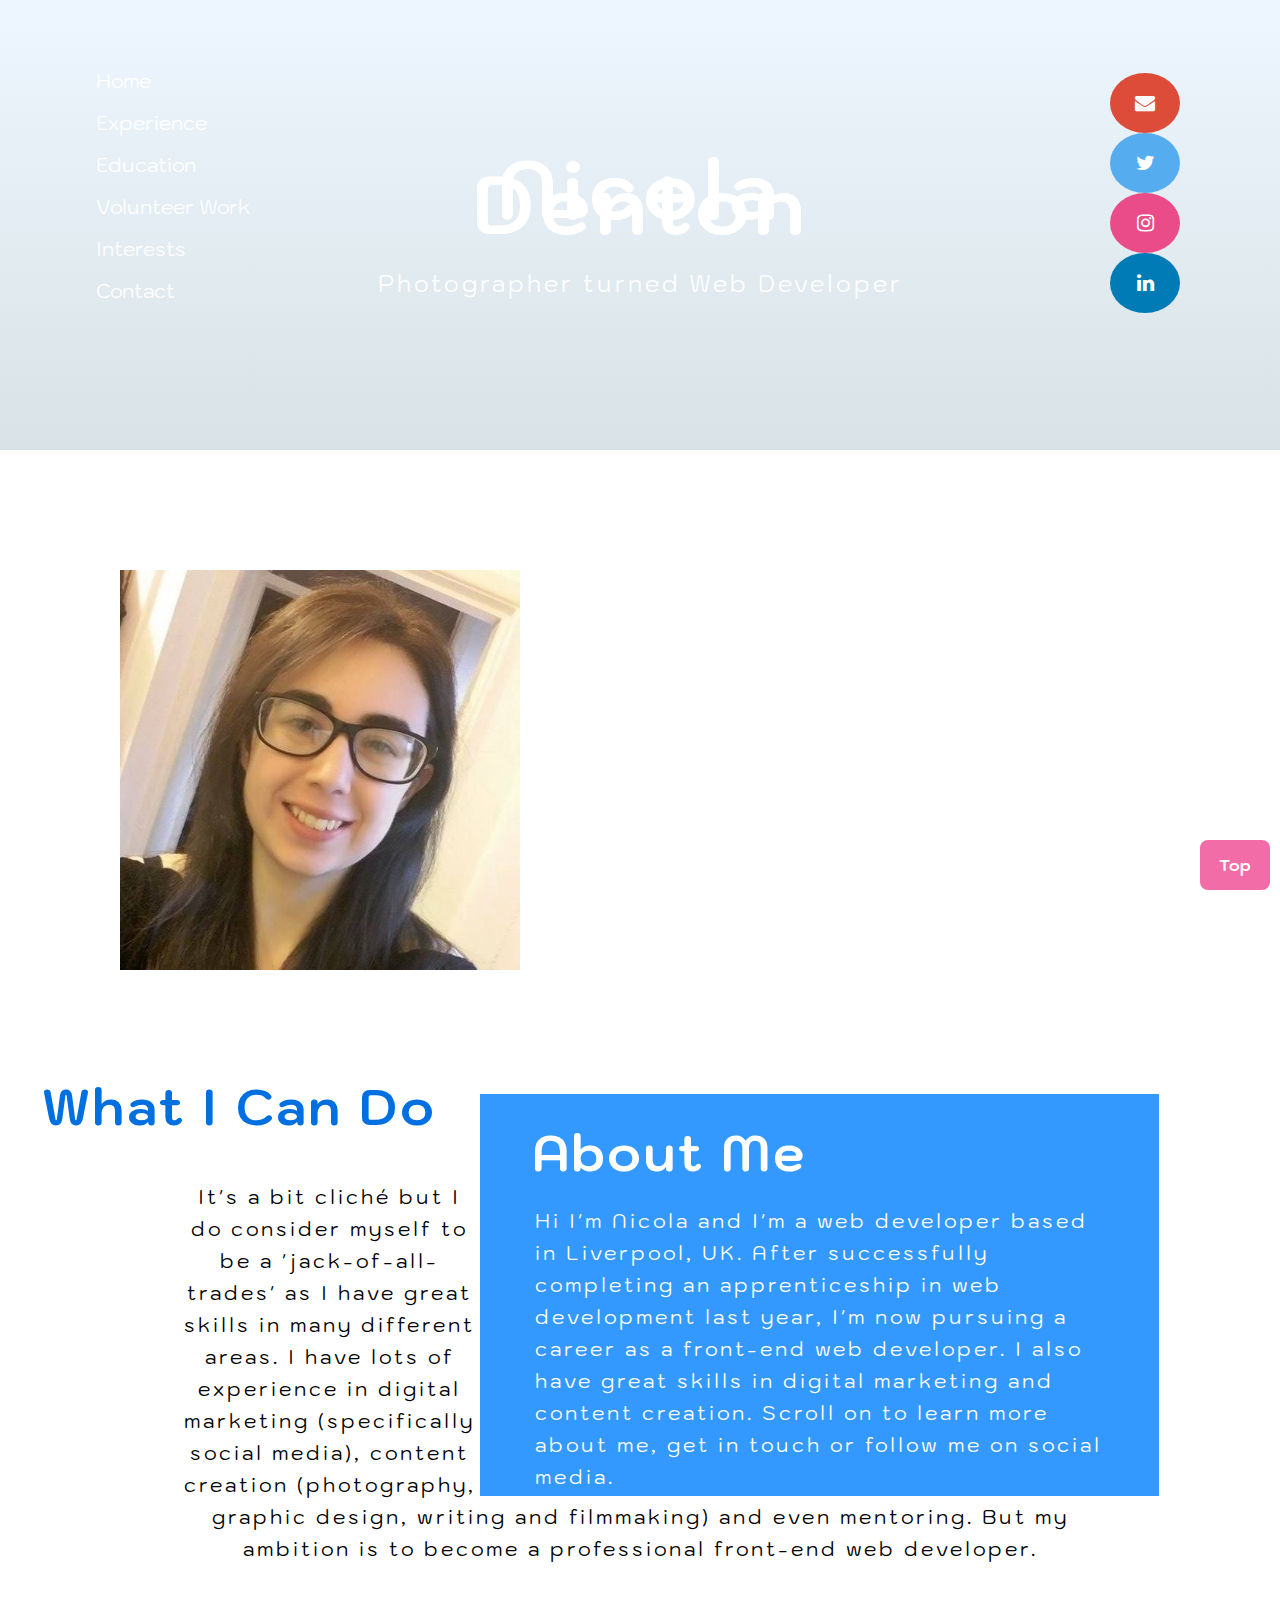
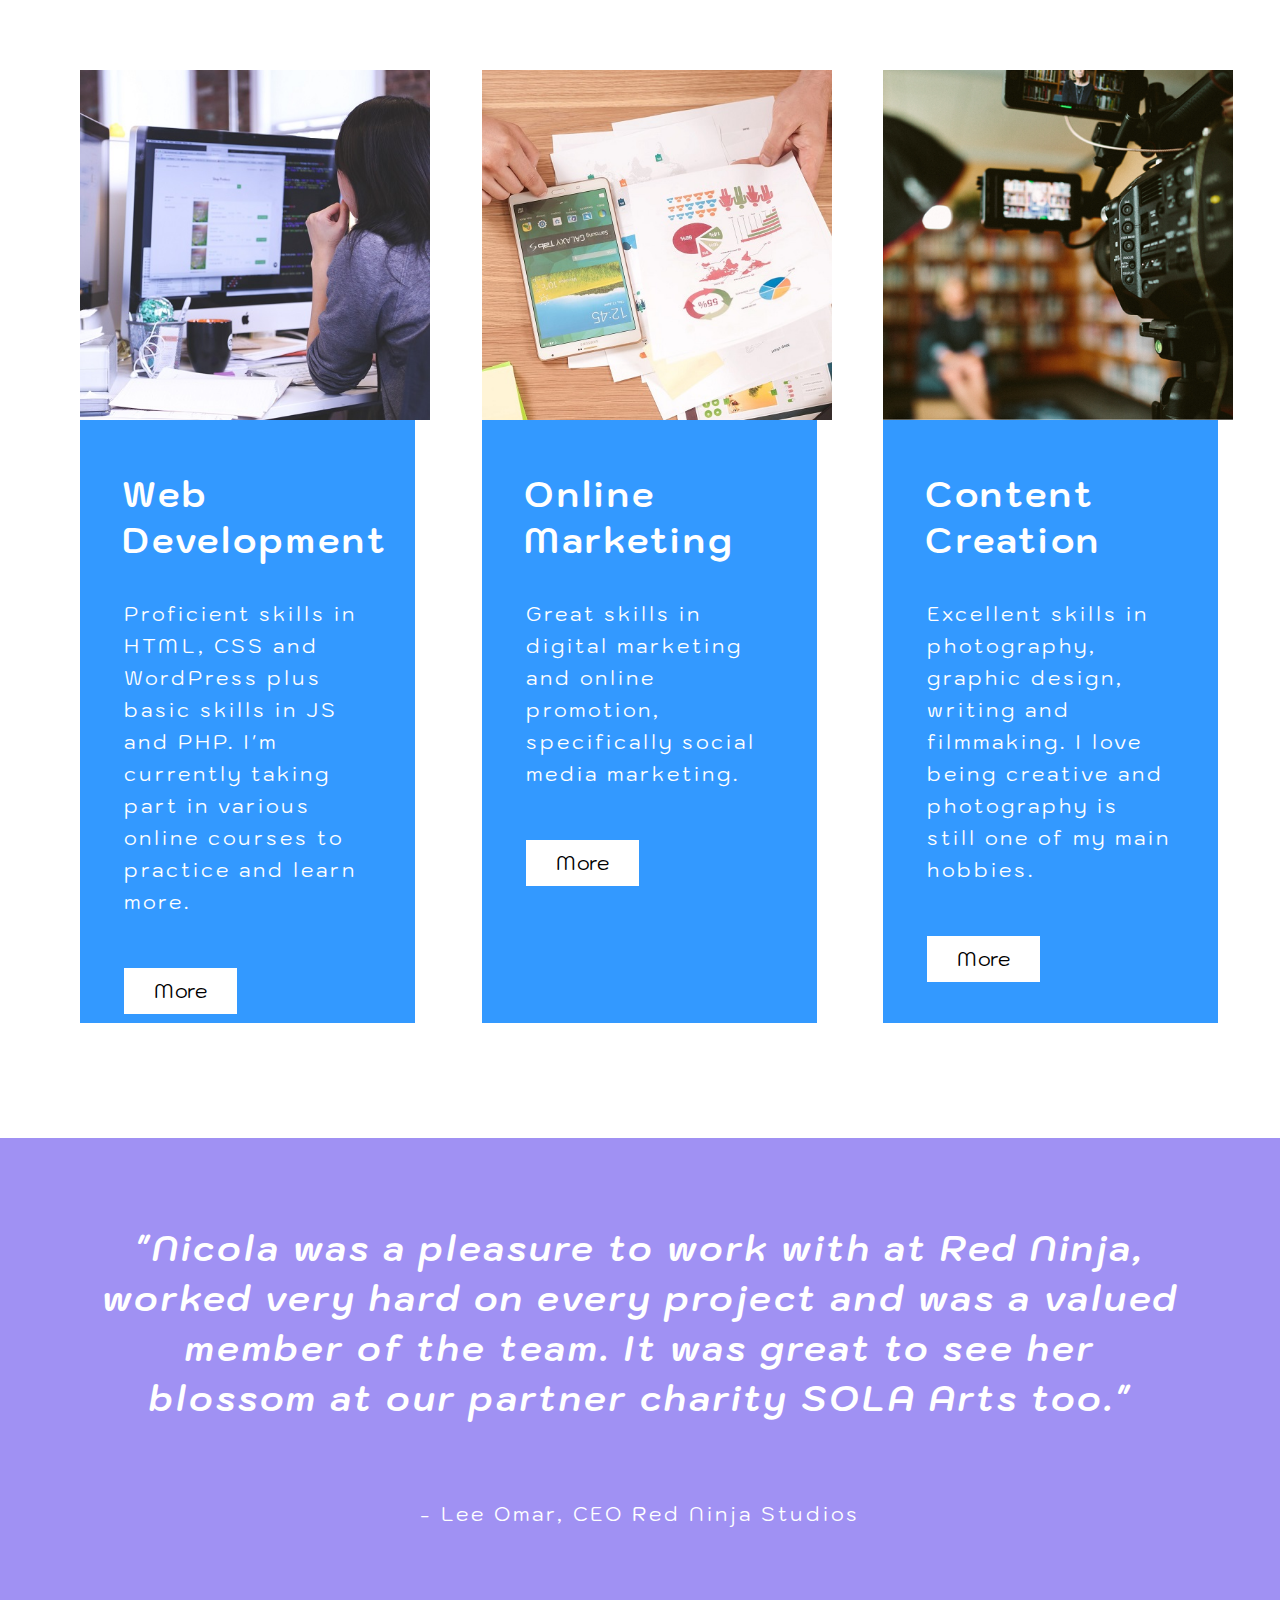
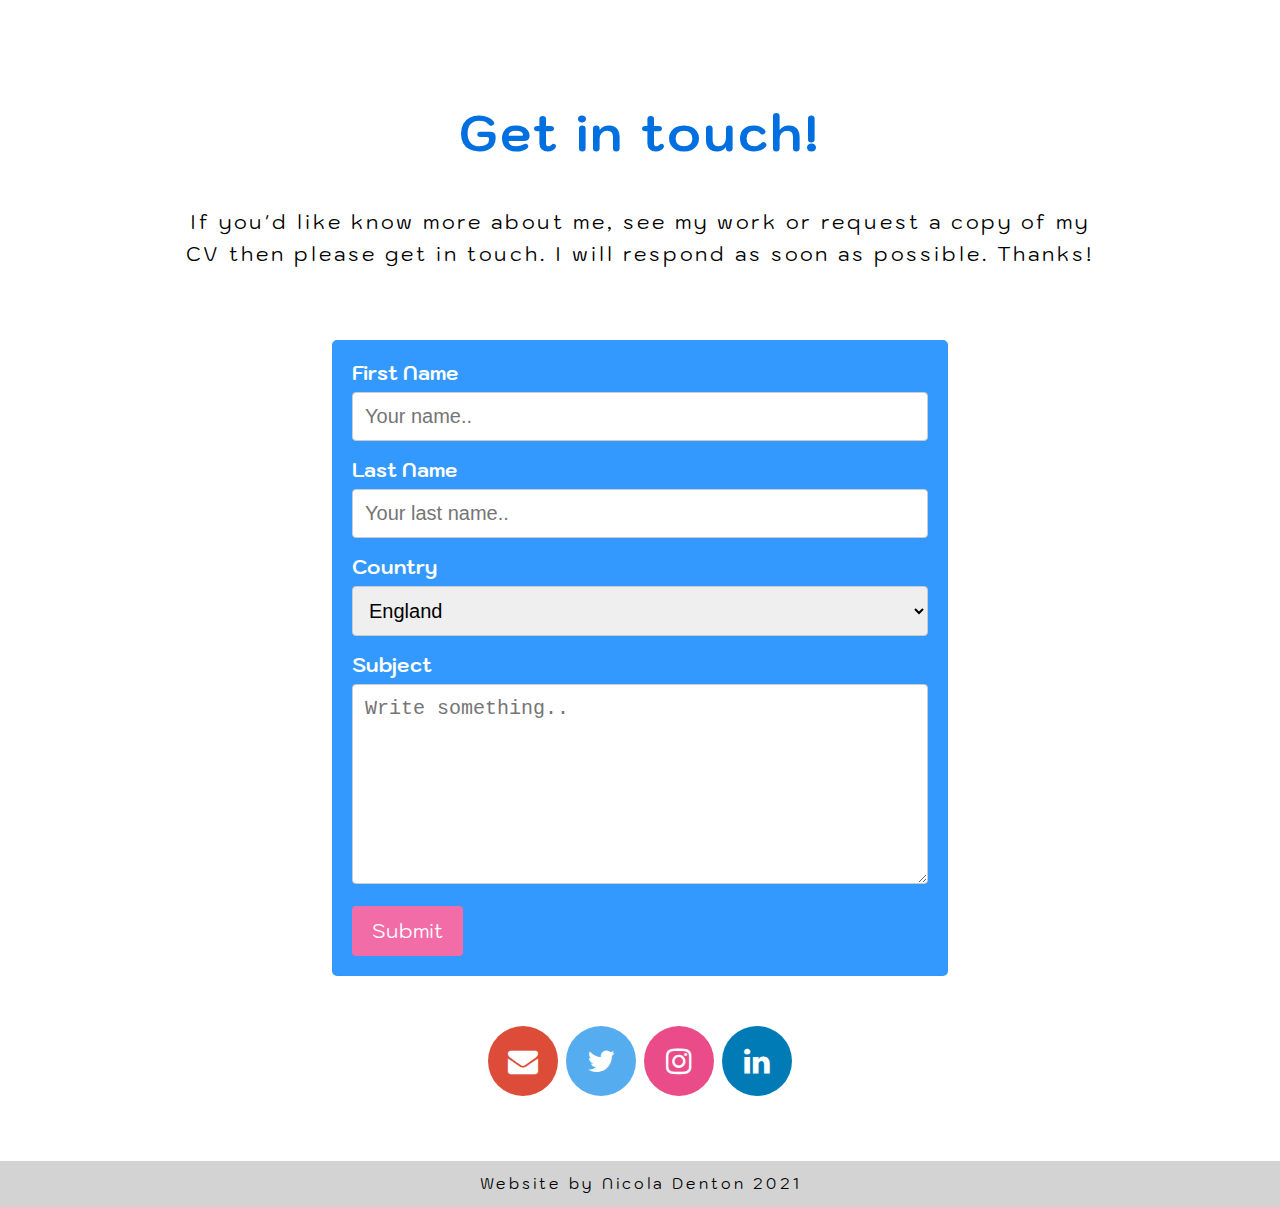
==== index.html @ 7ac6232a "My first commit!" ====
<!DOCTYPE html>
<html lang="en">
<head>
    <meta charset="UTF-8">
    <meta name="viewport" content="width=device-width, initial-scale=1.0">
    <title>Nicola Denton</title>
    <link rel="stylesheet" href="stylesheet1.css">
    <link rel="stylesheet" href="stylesheet3.css">
      <link rel="preconnect" href="https://fonts.gstatic.com">
       <link href="https://fonts.googleapis.com/css2?family=Kodchasan&display=swap" rel="stylesheet">
    <link rel="stylesheet" href="https://cdnjs.cloudflare.com/ajax/libs/font-awesome/4.7.0/css/font-awesome.min.css">
 </head>
<div class="topnav" id="myTopnav">
    <a href="index.html">Home</a>
    <a href="experience.html">Experience</a>
    <a href="education.html">Education</a>
    <a href="volunteer.html">Volunteering</a>
    <a href="interests.html">Interests</a>
    <a href="contact.html">Contact</a>
    <a href="javascript:void(0);" class="icon" onclick="myFunction()">
        <i class="fa fa-bars"></i>
    </a>
</div>
<script>
    function myFunction() {
        var x = document.getElementById("myTopnav");
        if (x.className === "topnav") {
            x.className += " responsive";
        } else {
            x.className = "topnav";
        }
    }
</script>
<a href="#top"><button class="top">Top</button></a>
<body>

<div class="hero-image-home">
    <ul>
        <li><a href="index.html">Home</a></li>
        <li><a href="experience.html">Experience</a></li>
        <li><a href="education.html">Education</a></li>
        <li><a href="voluntary.html">Volunteer Work</a></li>
        <li><a href="interests.html">Interests</a></li>
        <li><a href="contact.html">Contact</a></li>
    </ul>
    <div id="socials_1">
        <ul>
            <li><a href="mailto:ndentonmedia@gmail.com" class="fa fa-envelope" target="_blank"></a></li>
            <li><a href="https://twitter.com/ndentonmedia/" class="fa fa-twitter" target="_blank"></a></li>
            <li><a href="https://instagram.com/nicoladentonphoto/" class="fa fa-instagram" target="_blank"></a></li>
            <li><a href="https://www.linkedin.com/in/nicola-denton/" class="fa fa-linkedin" target="_blank"></a></li>
        </ul>
    </div>
    <div class="hero-text">
        <h1>Nicola Denton</h1>
        <h3>Photographer turned Web Developer</h3>
    </div>
</div>
<div id="about_box">
    <div id="about_img"><img src="site_images/me.jpg" alt="Nicola" height="450" width="450"/></div>
    <div id="about_text">
    <h2>About Me</h2>
    <p>Hi I'm Nicola and I'm a web developer based in Liverpool, UK. After successfully completing an apprenticeship in web development last year, I'm now pursuing a career as a front-end web developer.
        I also have great skills in digital marketing and content creation. Scroll on to learn more about me, get in touch or follow me on social media.</p>
</div>
</div>
<div id="can_do_intro">
    <h2>What I Can Do</h2>
    <p>It's a bit cliché but I do consider myself to be a 'jack-of-all-trades' as I have great skills in many different areas.
        I have lots of experience in digital marketing (specifically social media), content creation (photography, graphic design, writing and filmmaking) and even mentoring.
        But my ambition is to become a professional front-end web developer.</p>
</div>

<div class="can_do_row">
    <div class="can_do_column">
    <img src="site_images/coding.jpg" width="472px" alt="girl coding"/>
     <div id="can_do_1">
            <h3>Web Development</h3>
    <p>Proficient skills in HTML, CSS and WordPress plus basic skills in JS and PHP. I'm currently taking part in various online courses to practice and learn more.<br>
         <button onclick="document.location='experience.html'">More</button></p>
     </div>
    </div>
    <div class="can_do_column">
        <img src="site_images/marketing.jpg" width="472px" alt="notes and tablet"/>
    <div id="can_do_2">
        <h3>Online Marketing</h3>
        <p>Great skills in digital marketing and online promotion, specifically social media marketing.<br>
        <button>More</button></p>
    </div>
    </div>
    <div class="can_do_column">
        <img src="site_images/content.png" width="472px" alt="camera"/>
    <div id="can_do_3">
        <h3>Content Creation</h3>
        <p>Excellent skills in photography, graphic design, writing and filmmaking. I love being creative and photography is still one of my main hobbies.<br>
        <button>More</button></p>
    </div>
        </div>
</div>

<div id="quote_1">
    <h3>"Nicola was a pleasure to work with at Red Ninja, worked very hard on every project and was a valued member of the team.
        It was great to see her blossom at our partner charity SOLA Arts too."</h3>
    <p>- Lee Omar, CEO Red Ninja Studios</p>
</div>

<div id="home_contact">
    <h2>Get in touch!</h2>
    <p>If you'd like know more about me, see my work or request a copy of my CV then please get in touch. I will respond as soon as possible. Thanks!</p>
</div>

<div class="container">
    <form action="action_page.php">

        <label for="fname">First Name</label>
        <input type="text" id="fname" name="firstname" placeholder="Your name..">

        <label for="lname">Last Name</label>
        <input type="text" id="lname" name="lastname" placeholder="Your last name..">

        <label for="country">Country</label>
        <select id="country" name="country">
            <option value="England">England</option>
            <option value="Ireland">Ireland</option>
            <option value="Scotland">Scotland</option>
            <option value="Wales">Wales</option>
            <option value="Other">Other</option>
        </select>

        <label for="subject">Subject</label>
        <textarea id="subject" name="subject" placeholder="Write something.." style="height:200px"></textarea>

        <input type="submit" value="Submit">

    </form>
</div>

<div id="socials_2">
    <a href="mailto:ndentonmedia@gmail.com" class="fa fa-envelope"></a>
    <a href="https://twitter.com/ndentonmedia/" class="fa fa-twitter"></a>
    <a href="https://instagram.com/nicoladentonphoto/" class="fa fa-instagram"></a>
    <a href="https://www.linkedin.com/in/nicola-denton/" class="fa fa-linkedin"></a>
</div>

<div class="footer">
    <p>Website by Nicola Denton 2021</p>
</div>


</body>
</html>
---- stylesheet1.css ----
@font-face {
    font-family: 'Kodchasan-Italic';
    src: url('Kodchasan-Italic.woff2') format('woff2'),
    url('Kodchasan-Italic.woff') format('woff');
    font-weight: normal;
    font-style: italic;
    font-display: swap;
}

@font-face {
    font-family: 'Kodchasan-Bold';
    src: url('Kodchasan-Bold.woff2') format('woff2'),
    url('Kodchasan-Bold.woff') format('woff');
    font-weight: bold;
    font-style: normal;
    font-display: swap;
}

@font-face {
    font-family: 'Kodchasan';
    src: url('Kodchasan-Regular.woff2') format('woff2'),
    url('Kodchasan-Regular.woff') format('woff');
    font-weight: normal;
    font-style: normal;
    font-display: swap;
}

body, html {
    height: 100%;
}

/*Home*/
.hero-image-home {
    background-image: linear-gradient(rgb(30 144 255 / 8%), rgb(81 126 140 / 22%)), url("https://www.alphr.com/wp-content/uploads/2018/09/best_free_coding_courses_for_women_in_london_women_who_code.jpg");
    height: 50%;
    background-position: 50% 60%;
    background-repeat: no-repeat;
    background-size: cover;
    position: relative;
}
.hero-text {
    text-align: center;
    position: absolute;
    top: 50%;
    left: 50%;
    transform: translate(-50%, -50%);
    line-height: 50px;
}
.hero-text h1 {
    font-size: 110px!important;
    color: white;
    font-family: 'Kodchasan-Bold';
    letter-spacing: 5px!important;
    font-weight: bold;
}
.hero-text h3 {
    font-size: 30px;
    color: white;
    font-family: 'Kodchasan', sans-serif;
    letter-spacing: 3px;
    font-weight: normal;
}
#about_img {
    margin-left: 251px;
    margin-top: 100px;
    display: inline-block;
}
#about_text {
    background-color: #3399FF;
    width: 45%;
    height: 351px;
    float: right;
    margin-right: 255px;
    margin-top: 100px;
    padding: 50px;
}
#about_text h2 {
    font-size: 60px;
    color: white;
    font-family: 'Kodchasan', sans-serif;
    letter-spacing: 3px;
    margin: 0 26px;
}
p {
    font-size: 23px;
    color: white;
    font-family: 'Kodchasan', sans-serif;
    letter-spacing: 3px;
    line-height: 35px;
    font-weight: normal;
}
#about_text p {
    margin: 30px;
}
#can_do_intro {
    text-align: center;
    margin-top: 100px;
}
#can_do_intro h2 {
    font-size: 60px;
    color: #0070E0;
    font-family: 'Kodchasan', sans-serif;
    letter-spacing: 3px;
}
#can_do_intro p {
   color: black;
    padding-left: 200px;
    padding-right: 200px;
}
.can_do_row {
    display: flex;
    margin-top: 100px;
    margin-left: 120px;
}
.can_do_column {
    flex: 33.33%;
    padding: 5px;
}
#can_do_1, #can_do_2, #can_do_3 {
    background-color: #3399FF;
    width: 63%;
    padding: 50px;
    margin-top: -5px;
    height: 500px;
}
#can_do_1 h3, #can_do_2 h3, #can_do_3 h3 {
    font-size: 45px;
    color: white;
    font-family: 'Kodchasan', sans-serif;
    letter-spacing: 3px;
    margin-top: 0;
    text-align: left;
}
#can_do_1 p, #can_do_2 p, #can_do_3 p {
    text-align: left;
    font-weight: normal;
}

button {
    font-family: 'Kodchasan', sans-serif;
    font-size: 20px;
    background-color: white;
    border: none;
    margin-top: 50px;
    padding: 10px 30px;
}
button a {
    color: white;
    text-decoration: none;
}
#quote_1 {
    background-color: #A091F3;
    margin-top: 110px;
}
#quote_2, #quote_3 {
    background-color: #A091F3;
    margin-top: 120px;
}
#quote_1 h3 {
    font-size: 40px;
    color: white;
    line-height: 60px;
    font-family: 'Kodchasan', sans-serif;
    letter-spacing: 3px;
   text-align: center;
    font-style: italic;
    padding: 100px 100px 40px 100px;
}
#quote_2 h3, #quote_3 h3 {
    font-family: 'Kodchasan', sans-serif;
    font-size: 35px;
    color: white;
    line-height: 55px;
    letter-spacing: 3px;
    padding: 100px 100px 40px 100px;
    text-align: center;
    font-style: italic;
}
#quote_1 p, #quote_2 p, #quote_3 p {
    text-align: center;
    font-family: 'Kodchasan', sans-serif;
    font-size: 25px;
    padding-bottom: 70px;
    font-weight: normal;
}
#contact_text {
    padding-top: 30px;
}
#home_contact {
    margin-top: 100px;
}
#home_contact h2 {
    font-size: 60px;
    font-family: 'Kodchasan', sans-serif;
    letter-spacing: 3px;
    color: #0070E0;
    text-align: center;
}
#home_contact p {
    text-align: center;
    font-family: 'Kodchasan', sans-serif;
    font-size: 23px;
    padding: 0 200px 50px 200px;
    color: black;
    font-weight: normal;
}
input[type=text], select, textarea {
    width: 100%;
    padding: 12px;
    border: 1px solid #ccc;
    border-radius: 4px;
    box-sizing: border-box;
    margin-top: 6px;
    margin-bottom: 16px;
    resize: vertical;
    font-size: 25px;
}
input[type=submit] {
    background-color: #F26CA7;
    color: white;
    padding: 12px 20px;
    border: none;
    border-radius: 4px;
    cursor: pointer;
    font-family: 'Kodchasan', sans-serif;
    font-size: 23px;
}
input[type=submit]:hover {
    background-color: lightpink;
    color: black;
    font-family: 'Kodchasan', sans-serif;
    font-size: 23px;
}
.container {
    border-radius: 5px;
    background-color: #3399FF;
    padding: 20px;
    width: 45%;
    font-family: 'Kodchasan', sans-serif;
    margin: auto;
    font-size: 23px;
    color: white;
    font-weight: bold;
}
.footer {
    left: 0;
    bottom: 0;
    width: 100%;
    background-color: lightgrey;
    color: white;
}
.footer p {
    padding: 10px;
    color: black;
    font-size: 20px;
    text-align: center;
}
#socials_1 {
    text-align: right;
    padding-right: 100px;
    font-size: 30px;
    float: right;
    margin-top: 13px;
}
#socials_2 {
    text-align: center;
    padding: 50px;
    font-size: 30px;
}
.fa {
    padding: 20px;
    font-size: 30px;
    width: 30px;
    text-align: center;
    text-decoration: none;
    border-radius: 50%;
}
.fa:hover {
    opacity: 0.7;
}
.fa-envelope {
    background: #dd4b39;
    color: white;
}
.fa-twitter {
    background: #55ACEE;
    color: white;
}
.fa-instagram {
    background: #ea4c89;
    color: white;
}
.fa-linkedin {
    background: #007bb5;
    color: white;
}
ul {
    list-style-type: none;
    width: 230px;
    font-family: 'Kodchasan', sans-serif;
    margin-left: 50px;
    padding-top: 50px;
    font-size: 25px;
    float: left;
}
li a {
    display: block;
    color: white;
    padding: 8px 16px;
    text-decoration: none;
}
li a.active {
    background-color: #3399FF;
    color: white;
}
li a:hover:not(.active) {
    background-color: #3399FF;
    color: white;
}

/*Experience*/
.hero-image-exp {
    background-image: linear-gradient(rgb(30 144 255 / 20%), rgb(81 110 140 / 22%)), url("https://static.wixstatic.com/media/11062b_dc2b05fa934740e8bc64674ec7c1a337~mv2_d_5798_3865_s_4_2.jpg/v1/fill/w_1423,h_427,al_c,q_85,usm_0.66_1.00_0.01/11062b_dc2b05fa934740e8bc64674ec7c1a337~mv2_d_5798_3865_s_4_2.webp");
    height: 50%;
    background-position: center;
    background-repeat: no-repeat;
    background-size: cover;
    position: relative;
}
.hero-text {
    text-align: center;
    position: absolute;
    top: 50%;
    left: 50%;
    transform: translate(-50%, -50%);
    line-height: 50px;
}
.hero-text h1 {
    font-size: 110px;
    color: white;
    font-family: 'Kodchasan', sans-serif;
    letter-spacing: 3px;
}
.hero-text h3 {
    font-size: 30px;
    color: white;
    font-family: 'Kodchasan', sans-serif;
    letter-spacing: 3px;
    font-weight: normal;
}
table {
    font-family: 'Kodchasan', sans-serif;
    border-collapse: collapse;
    width: 80%;
    table-layout: fixed;
    margin: 100px auto;
    font-size: 20px;
    line-height: 33px;
}
td {
    border: none;
    text-align: left;
    padding: 20px;
}
tr:nth-child(even) {
    background-color: #f2f2f2;
}
#contact_text h3 {
    font-family: 'Kodchasan', sans-serif;
    color: black;
    text-align: center;
    font-size: 23px;
    letter-spacing: 3px;
    font-weight: normal;
}
#contact_text button {
    font-family: 'Kodchasan', sans-serif;
    font-size: 23px;
    background-color: #0070E0;
    border: none;
color: white;
    margin-bottom: 30px;
}

/*Education*/
.hero-image-edu {
    background-image: linear-gradient(rgb(30 144 255 / 10%), rgb(81 110 140 / 22%)), url("https://images.ctfassets.net/hrltx12pl8hq/6f2M9koJF7uhwGGao7WCX5/8683a9c8388dada729c7caeefc87872b/compressed_shutterstock_1274296330.jpg?fit=fill&w=800&h=300");
    height: 50%;
    background-position: center;
    background-repeat: no-repeat;
    background-size: cover;
    position: relative;
}
.edu_row_1 {
    display: flex;
    margin-top: 100px;
    margin-left: 90px;
    margin-right: 90px;
}
.edu_row_2 {
    display: flex;
    margin-top: 100px;
    margin-left: 90px;
    margin-right: 90px;
}
.edu_column {
    flex: 33.33%;
    padding: 20px;
}
#edu_1, #edu_2, #edu_3, #edu_4, #edu_5, #edu_6 {
    background-color: #f2f2f2;
    padding: 50px;
    margin-top: -5px;
    height: 480px;
}
#edu_1 h3, #edu_2 h3, #edu_3 h3, #edu_4 h3, #edu_5 h3, #edu_6 h3 {
    font-size: 40px;
    color: #0070E0;
    font-family: 'Kodchasan', sans-serif;
    letter-spacing: 3px;
    margin-top: 10px;
    text-align: left;
}
#edu_1 p, #edu_2 p, #edu_3 p, #edu_4 p, #edu_5 p, #edu_6 p {
    text-align: left;
    font-weight: normal;
    color: black;
}

/*Volunteer Work*/
.hero-image-vol {
    background-image: linear-gradient(rgb(30 144 290 / 10%), rgb(81 110 140 / 22%)), url("https://expertphotography.com/wp-content/uploads/2020/06/stock-photography3.jpg");
    height: 50%;
    background-position: center;
    background-repeat: no-repeat;
    background-size: cover;
    position: relative;
}

/*Interests*/
.hero-image-interests {
    background-image: linear-gradient(rgb(30 144 255 / 10%), rgb(81 110 140 / 22%)), url("https://images.unsplash.com/photo-1488203602058-8db2ce840718?ixid=MnwxMjA3fDB8MHxwaG90by1wYWdlfHx8fGVufDB8fHx8&ixlib=rb-1.2.1&auto=format&fit=crop&w=750&q=80");
    height: 50%;
    background-position: center;
    background-repeat: no-repeat;
    background-size: cover;
    position: relative;
}
#int_1_img, #int_2_img, #int_3_img, #int_4_img {
    margin-left: 300px;
    margin-top: 90px;
    display: inline-block;
}
#int_2_text, #int_4_text {
    background-color: #3399FF;
    width: 42%;
    height: 351px;
    float: right;
    margin-right: 263px;
    margin-top: 90px;
    padding: 50px;
}
#int_1_text, #int_3_text {
    background-color: #0070E0;
    width: 42%;
    height: 351px;
    float: right;
    margin-right: 263px;
    margin-top: 90px;
    padding: 50px;
}
#int_1_text h3, #int_2_text h3, #int_3_text h3, #int_4_text h3 {
    font-size: 45px;
    color: white;
    font-family: 'Kodchasan', sans-serif;
    letter-spacing: 3px;
    margin: 30px;
}
#int_1_text p, #int_2_text p, #int_3_text p, #int_4_text p {
    font-size: 23px;
    color: white;
    font-family: 'Kodchasan', sans-serif;
    letter-spacing: 3px;
    line-height: 35px;
    font-weight: normal;
    margin: 30px;
}

/*Contact*/
.hero-image-contact {
    background-image: linear-gradient(rgb(30 144 255 / 10%), rgb(81 110 140 / 22%)), url("https://teambuilding.com/wp-content/uploads/2020/06/work-from-home-activities-2.jpg");
    height: 50%;
    background-position: 50% 57%;
    background-repeat: no-repeat;
    background-size: cover;
    position: relative;
}
#contact_intro {
    text-align: center;
    margin-top: 100px;
    margin-bottom: 80px;
}
#contact_intro p {
    font-size: 23px;
    color: black;
    font-family: 'Kodchasan', sans-serif;
    letter-spacing: 3px;
    padding-left: 200px;
    padding-right: 200px;
    line-height: 35px;
    font-weight: normal;
}
#socials_2 p {
    font-size: 23px;
    color: black;
    font-family: 'Kodchasan', sans-serif;
    letter-spacing: 3px;
    padding-left: 190px;
    padding-right: 190px;
    line-height: 35px;
    font-weight: normal;
}

body {
    margin: 0;
    font-family: 'Kodchasan', sans-serif;
}
.topnav {
    overflow: hidden;
    background-color: dodgerblue;
}

.topnav a {
    float: left;
    color: #f2f2f2;
    text-align: center;
    padding: 10px 15px;
    text-decoration: none;
    font-size: 17px;
    display: none;
}

.topnav a:hover {
    background-color: dodgerblue;
    color: white;
}

.topnav a.active {
    background-color: darkblue;
    color: white;
}

.topnav .icon {
    display: none;
}

@media screen and (max-width: 1024px) {
    .topnav a:not(:first-child) {display: none;}
    .topnav a.icon {
        float: right;
        display: block;
    }
    ul {display: none;}
}

@media screen and (max-width: 1024px) {
    .topnav.responsive {position: relative;}
    .topnav.responsive .icon {
        position: absolute;
        right: 0;
        top: 0;
    }
    .topnav.responsive a {
        float: none;
        display: block;
        text-align: left;
    }
    ul {display: none;}
}

.top {
    position: fixed;
    bottom: 10px;
    right: 10px;
    max-width: 70px;
    max-height: 50px;
    width: 100%;
    height: 100%;
    padding: .5px;
    border-radius: 8px;
    justify-content: center;
    background: #F26CA7;
    font-size: 1rem;
    font-weight: 800;
    text-decoration: none;
    cursor: pointer;
    color: white;
}
---- stylesheet3.css ----
@media screen and (max-width: 1440px) {
    /*Home*/
    .hero-text h1 {
        font-size: 90px!important;
        line-height: 20px;
    }
    .hero-text {
        line-height: 35px;
    }
    .hero-text h3 {
        font-size: 25px;
    }
    ul {
        font-size: 22px;
    }
    #about_img {
        margin-left: 150px;
        margin-top: 120px;
    }
    #about_img img {
        height: 420px;
        width: 420px;
    }
    #about_text {
        width: 45%;
        height: 350px;
         margin-right: 150px;
        margin-top: 120px;
        padding: 36px;
    }
    #about_text h2, #home_contact h2 {
        font-size: 50px;
    }
    #about_text p {
        margin: 20px 29px;
    }
    p {
        font-size: 20px;
         line-height: 33px;
    }
    #can_do_intro h2 {
        font-size: 50px;
    }
    #can_do_intro p {
        padding-left: 180px;
        padding-right: 180px;
    }
    .can_do_row {
        margin-left: 75px;
    }
    .can_do_column img {
        height: 370px;
        width: 370px;
    }
    #can_do_1, #can_do_2, #can_do_3 {
        width: 60%;
        padding: 52px;
    }
    #can_do_1 h3, #can_do_2 h3, #can_do_3 h3 {
        font-size: 40px;
        margin: 0 -10px;
    }
    #can_do_1 p, #can_do_2 p, #can_do_3 p {
        margin: 35px -5px;
    }
    #quote_1 h3 {
        padding: 85px 100px 40px 100px;
    }
    #quote_1 p, #quote_2 p, #quote_3 p {
        font-size: 20px!important;
    }
    #home_contact p {
        font-size: 20px;
        padding: 0 180px 50px 180px;
    }
    .container, input[type=submit]:hover, input[type=submit], input[type=text], select, textarea {
        font-size: 20px;
    }
    .footer p {
        font-size: 15px;
    }
    /*Experience*/
    table {
        width: 85%;
    }
    #contact_text h3 {
        font-size: 20px;
    }
    #contact_text button {
        font-size: 22px;
    }

    /*Education*/
    .edu_row_1 {
        margin-left: 70px;
        margin-right: 70px;
    }
    .edu_row_2 {
        margin-left: 70px;
        margin-right: 70px;
        margin-top: 70px;
    }
    #edu_1 h3, #edu_2 h3, #edu_3 h3, #edu_4 h3, #edu_5 h3, #edu_6 h3 {
        font-size: 35px;
    }
    /*Interests*/
    #int_1_img, #int_2_img, #int_3_img, #int_4_img {
        margin-left: 150px;
        margin-top: 100px;
    }
    #int_1_img img, #int_2_img img, #int_3_img img, #int_4_img img {
        height: 420px;
        width: 420px;
    }
    #int_1_text h3, #int_2_text h3, #int_3_text h3, #int_4_text h3 {
        font-size: 40px;
    }
    #int_1_text p, #int_2_text p, #int_3_text p, #int_4_text p {
        font-size: 20px;
        line-height: 33px;
    }
    #int_1_text, #int_2_text, #int_3_text, #int_4_text {
        width: 45%;
        height: 350px;
          margin-right: 150px;
        margin-top: 100px;
        padding: 35px;
    }
    /*Contact*/
    #contact_intro p, #socials_2 p {
        font-size: 20px;
    }
}

@media screen and (max-width: 1360px) {
    /*Home*/
    ul {
        font-size: 20px;
        margin-left: 40px;
        padding-top: 40px;
    }
    .hero-text h1 {
        font-size: 82px!important;
        line-height: 15px;
    }
    .hero-text h3 {
        font-size: 23px;
    }
    #about_img {
        margin-left: 120px;
    }
    #about_text {
        margin-right: 121px;
        width: 49%;
        padding: 26px;
    }
    #about_img img {
        height: 400px;
        width: 400px;
    }
    p {
        line-height: 32px;
    }
    .can_do_column img {
        height: 350px;
        width: 350px;
    }
    #can_do_1, #can_do_2, #can_do_3 {
        width: 59%;
    }
    #can_do_1 p, #can_do_2 p, #can_do_3 p {
        margin: 35px -8px;
    }
    #can_do_1 h3, #can_do_2 h3, #can_do_3 h3 {
        font-size: 35px;
    }
    #quote_1 h3 {
        font-size: 35px;
        line-height: 50px;
    }
    .footer p {
        padding: 7px;
    }
    /*Experience*/
    table {
           font-size: 18px;
        line-height: 30px;
    }
    #quote_2 h3, #quote_3 h3 {
        font-size: 33px;
            line-height: 50px;
             padding: 100px 90px 40px 90px;
        }
    #contact_text button {
        font-size: 20px;
    }
    /*Education*/
    .edu_row_1, .edu_row_2 {
        margin-left: 50px;
        margin-right: 50px;
    }
    /*Interests*/
    #int_1_img img, #int_2_img img, #int_3_img img, #int_4_img img {
        height: 350px;
        width: 350px;
    }
    #int_1_img, #int_2_img, #int_3_img, #int_4_img {
        margin-left: 130px;
    }
    #int_1_text, #int_2_text, #int_3_text, #int_4_text {
        width: 51%;
        height: 301px;
        margin-right: 136px;
        padding: 25px;
    }
}

@media screen and (max-width: 1024px) and (max-height: 768px) and (orientation: landscape) {
    /*Home*/
    .hero-text {
   width: 100%;
    }
    .hero-text h1 {
        font-size: 85px!important;
    }
    #about_img img {
        height: 352px;
        width: 330px;
    }
    #about_img {
        margin-left: 70px;
        margin-top: 100px;
    }
    #about_text {
        margin-right: 70px;
        margin-top: 100px;
        width: 49%;
        height: 300px;
    }
    #about_text h2 {
        font-size: 45px;
        margin: 0 15px;
    }
    #can_do_intro h2, #home_contact h2 {
        font-size: 45px;
    }
    p {
        font-size: 16px;
        line-height: 25px;
    }
    #about_text p {
        margin: 20px 18px;
    }
    #can_do_intro {
        margin-top: 80px;
    }
    #can_do_intro p {
        padding-left: 100px;
        padding-right: 100px;
    }
    .can_do_column {
        margin-bottom: 50px;
    }
    .can_do_column img {
        height: 350px;
        width: 330px;
    }
    .can_do_row {
        margin-left: 70px;
        display: inline-block;
        margin-top: 80px;
    }
    #can_do_1, #can_do_2, #can_do_3 {
        padding: 50px;
        height: 250px;
        float: right;
        width: 47%;
        margin-right: 70px;
        margin-top: 0;
    }
    #can_do_1 h3, #can_do_2 h3, #can_do_3 h3 {
        margin: -10px -10px;
    }
    button {
        font-size: 18px;
    }
    #quote_1 {
        margin-top: 50px;
    }
    #home_contact p {
        font-size: 16px;
        padding: 0 100px 50px 100px;
    }
    .container, input[type=submit]:hover, input[type=submit], input[type=text], select, textarea {
        font-size: 18px;
    }
    .container {
        width: 55%;
    }
    /*Experience*/
    table {
        font-size: 16px;
        line-height: 25px;
        width: 87%;
    }
    #quote_2 h3 {
        font-size: 30px;
        line-height: 45px;
        padding: 75px 70px 40px 70px;
    }
    #contact_text h3 {
        font-size: 18px;
        padding: 0 100px 0 100px;
    }
    #quote_2, #quote_3 {
        margin-top: 10px;
    }
    /*Education*/
    .edu_row_1, .edu_row_2 {
        display: inline-block;
    }
    .edu_row_1 {
        margin-top: 70px;
    }
    .edu_row_2 {
        margin-top: 30px;
        margin-bottom: 50px;
    }
    #edu_1, #edu_2, #edu_3, #edu_4, #edu_5, #edu_6 {
        padding: 40px 50px;
        height: auto;
    }
#quote_3 h3 {
        font-size: 30px;
        line-height: 45px;
        padding: 75px 90px 40px 90px;
    }
/*Interests*/
    #int_1_img img, #int_2_img img, #int_3_img img, #int_4_img img {
        height: 330px;
        width: 330px;
    }
    #int_1_img, #int_2_img, #int_3_img, #int_4_img {
        margin-left: 80px;
        margin-top: 80px;
    }
    #int_1_text, #int_2_text, #int_3_text, #int_4_text {
        width: 47%;
        height: 280px;
        margin-right: 82px;
        padding: 25px;
        margin-top: 80px;
    }
    #int_1_text h3, #int_2_text h3, #int_3_text h3, #int_4_text h3 {
        font-size: 35px;
    }
    #int_1_text p, #int_2_text p, #int_3_text p, #int_4_text p {
        font-size: 16px;
        line-height: 25px;
    }
    /*Contact*/
    #contact_intro p, #socials_2 p {
        font-size: 16px;
    }
    #contact_intro p {
        padding-left: 100px;
        padding-right: 100px;
        line-height: 25px;
    }
}
@media screen and (max-width: 768px) and (max-height: 1024px) and (orientation: portrait) {
    /*Home*/
    .hero-image-home, .hero-image-edu, .hero-image-contact, .hero-image-exp, .hero-image-vol, .hero-image-interests {
        height: 35%;
    }
    .hero-text h1 {
        font-size: 80px!important;
    }
    .hero-text {
        width: 100%
    }
    #about_img {
        margin-left: 145px;
        margin-top: 80px;
    }
    #about_text {
        margin-right: 0;
        width: 94%;
        padding: 26px;
        height: auto;
        margin-top: 80px;
        margin-bottom: 80px;
    }
    #about_img img {
        height: 90%;
        width: 90%;
    }
    #about_text h2, #home_contact h2 {
        font-size: 45px;
        margin: 10px 26px;
    }
    p {
        line-height: 32px;
        font-size: 17px;
    }
    #can_do_intro h2, #home_contact h2 {
        font-size: 45px;
        text-align: left;
        margin-left: 45px;
    }
    #can_do_intro p {
        padding-left: 45px;
        padding-right: 45px;
        text-align: left;
        margin-top: -10px;
    }
    .can_do_row {
        display: inline-block;
        margin-left: -5px;
        margin-top: -20px;
    }
    .can_do_column img {
        height: 450px;
        width: 450px;
        margin-left: 150px;
        margin-top: 70px;
    }
    #can_do_1, #can_do_2, #can_do_3 {
        width: 87%;
        margin-top: 80px;
        height: auto;
    }
    #can_do_1 p, #can_do_2 p, #can_do_3 p {
        margin: 20px -8px;
    }
    #quote_1, #home_contact {
        margin-top: 80px;
    }
    #quote_1 h3 {
        text-align: left;
    }
    #home_contact p {
        margin-top: 35px;
        padding-left: 45px;
        padding-right: 45px;
        text-align: left;
    }
    .container {
        width: 70%;
    }
    #contact_text button {
        font-size: 17px;
    }
    /*Experience*/
    table {
        width: 87%;
        margin: 80px auto;
    }
    td {
        line-height: 25px;
        font-size: 17px;
    }
    #contact_text {
        padding-top: 10px;
        padding-bottom: 20px;
    }
    #contact_text h3 {
        font-size: 17px;
        padding-left: 50px;
        padding-right: 50px;
    }
    #quote_2 h3 {
        font-size: 30px;
        line-height: 48px;
        padding: 90px 90px 40px 90px;
        text-align: left;
    }
    #quote_1 p, #quote_2 p, #quote_3 p {
        font-size: 17px!important;
        text-align: right;
        padding-right: 80px;
    }
    #contact_text button {
        font-size: 17px;
    }
    .edu_row_1, .edu_row_2 {
        display: inline-block;
    }
    .edu_row_1 {
        margin-top: 70px;
    }
    .edu_row_2 {
        margin-top: 30px;
        margin-bottom: -20px;
    }
    #edu_1, #edu_2, #edu_3, #edu_4, #edu_5, #edu_6 {
        padding: 40px 50px;
        height: auto;
    }
    #quote_3 h3 {
        font-size: 30px;
        line-height: 48px;
        padding: 75px 90px 40px 90px;
        text-align: left;
    }
    /*Interests*/
    #int_1_img img, #int_2_img img, #int_3_img img, #int_4_img img {
        height: 450px;
        width: 450px;
    }
    #int_1_img, #int_2_img, #int_3_img, #int_4_img {
        margin-left: 150px;
        margin-top: 70px;
    }
    #int_1_text, #int_2_text, #int_3_text, #int_4_text {
        width: 94%;
        margin-top: 80px;
        margin-right: 0;
        height: auto;
    }
    #int_1_text p, #int_2_text p, #int_3_text p, #int_4_text p {
        font-size: 17px;
        line-height: 32px;
    }
    #int_4_text {
        margin-bottom: 50px;
    }
    /*Contact*/
    #contact_intro p, #socials_2 p {
        font-size: 17px;
        line-height: 32px;
        padding-left: 80px;
        padding-right: 80px;
    }
}

@media screen and (max-width: 767px) {
    /*Home*/
    .topnav a {
        padding: 10px 10px;
        font-size: 15px;
    }
    .fa {
        padding: 12px;
    }
    .hero-image-home, .hero-image-edu, .hero-image-contact, .hero-image-exp, .hero-image-vol, .hero-image-interests {
        height: 45%;
    }
    .hero-text {
        line-height: 20px;
        top: 48%;
        width: 83%;
    }
    .hero-text h1 {
        font-size: 50px!important;
        line-height: 45px;
    }
    .hero-text h3 {
        font-size: 15px;
    }
    #about_img {
        margin-left: 0;
        margin-top: 60px;
    }
    #about_img img {
        height: 340px;
        width: 98%;
        margin-left: 3px;
    }
    #about_text {
        margin-top: -5px;
        padding: 15px;
        margin-bottom: 60px;
    }
    #about_text h2, #can_do_intro h2, #home_contact h2 {
        font-size: 35px;
        margin: 10px 28px;
    }
    #about_text p, #can_do_intro p, #home_contact p {
        margin: 20px 30px;
    }
    #can_do_intro p, #home_contact p {
        padding: 0;
    }
    p {
        line-height: 27px;
        font-size: 15px;
    }
    .can_do_column img {
        height: 340px;
        width: 100%;
        margin-left: 3px;
    }
    #can_do_1, #can_do_2, #can_do_3 {
         width: 79%;
        margin-top: -5px;
        padding: 40px;
    }
    #can_do_1, #can_do_2 {
        margin-bottom: -25px;
    }
    #can_do_1 h3, #can_do_2 h3, #can_do_3 h3 {
        font-size: 30px;
    }
    button {
        font-size: 15px;
    }
    #quote_1 h3 {
        font-size: 25px;
        line-height: 38px;
        padding: 50px 30px 40px 30px;
    }
    #quote_1 p, #quote_2 p, #quote_3 p {
        font-size: 13px!important;
        padding-right: 30px;
        padding-bottom: 50px;
    }
    #quote_1, #home_contact {
        margin-top: 60px;
    }
    #home_contact p {
        line-height: 27px;
        font-size: 15px;
    }
    .container {
        width: 75%;
        margin-top: 40px;
    }
    .container, input[type=submit]:hover, input[type=submit], input[type=text], select, textarea {
        font-size: 15px;
    }
    .footer p {
        font-size: 12px;
    }
    /*Experience*/
    td:nth-child(1) {
        display: inline-block;
        width: 95%;
    }
    td:nth-child(2) {
        display: inline-block;
        margin-bottom: 20px;
    }
    td {
        line-height: 25px;
        font-size: 15px;
    }
    table {
        margin: 40px auto;
    }
    #quote_2, #quote_3 {
        margin-top: 0;
    }
    #quote_2 h3 {
        font-size: 22px;
        line-height: 35px;
        padding: 50px 30px 40px 30px;
    }
    #contact_text h3 {
        font-size: 13px;
        padding-left: 20px;
        padding-right: 20px;
        line-height: 20px;
    }
    #contact_text button {
        font-size: 15px;
        margin-bottom: 10px;
    }
    /*Education*/
    .edu_row_1 {
        margin: 50px 0 0 0;
        width: 100%;
    }
    .edu_row_2 {
        margin: 20px 0 20px 0;
        width: 100%;
    }
    #edu_1 h3, #edu_2 h3, #edu_3 h3, #edu_4 h3, #edu_5 h3, #edu_6 h3 {
        font-size: 30px;
    }
    #edu_1, #edu_2, #edu_3, #edu_4, #edu_5, #edu_6 {
        padding: 35px 40px;
    }
    #quote_3 h3 {
        font-size: 17px;
        line-height: 27px;
        padding: 50px 30px 40px 30px;
    }
    /*Interests*/
    #int_1_img, #int_2_img, #int_3_img, #int_4_img {
        margin: 60px 0 0 0;
    }
    #int_1_img img, #int_2_img img, #int_3_img img, #int_4_img img {
        height: 340px;
        width: 98%;
        margin-left: 3px;
    }
    #int_1_text h3, #int_2_text h3, #int_3_text h3, #int_4_text h3 {
        font-size: 30px;
        margin: 15px 30px;
    }
    #int_1_text p, #int_2_text p, #int_3_text p, #int_4_text p {
        font-size: 15px;
        line-height: 27px;
        margin: 20px 30px;
    }
    #int_1_text, #int_2_text, #int_3_text, #int_4_text {
        margin-top: -5px;
    }
    /*Interests*/
    #contact_intro p, #socials_2 p {
        font-size: 15px;
        line-height: 27px;
        padding-left: 30px;
        padding-right: 30px;
        text-align: left;
    }
    #socials_2 {
        padding: 30px 7px;
    }
    #contact_intro {
        margin-top: 60px;
        margin-bottom: 50px;
    }



}
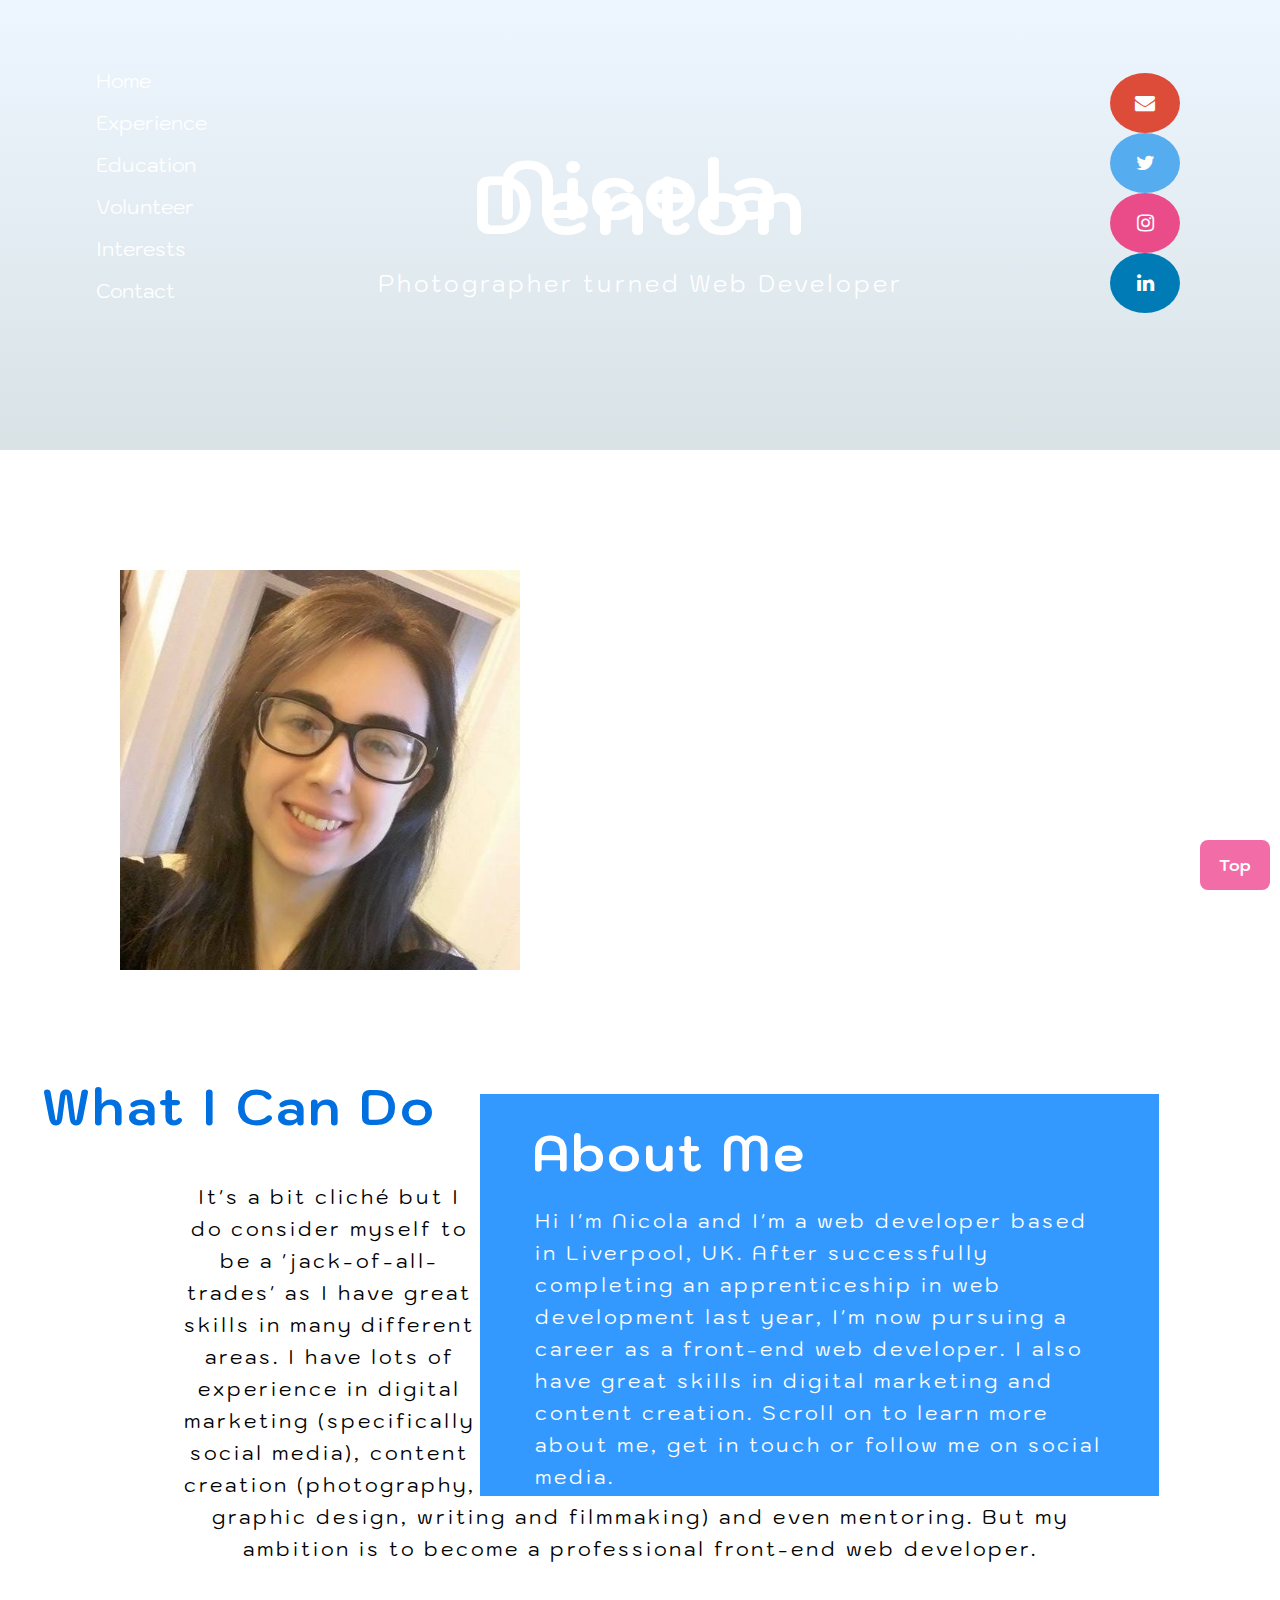
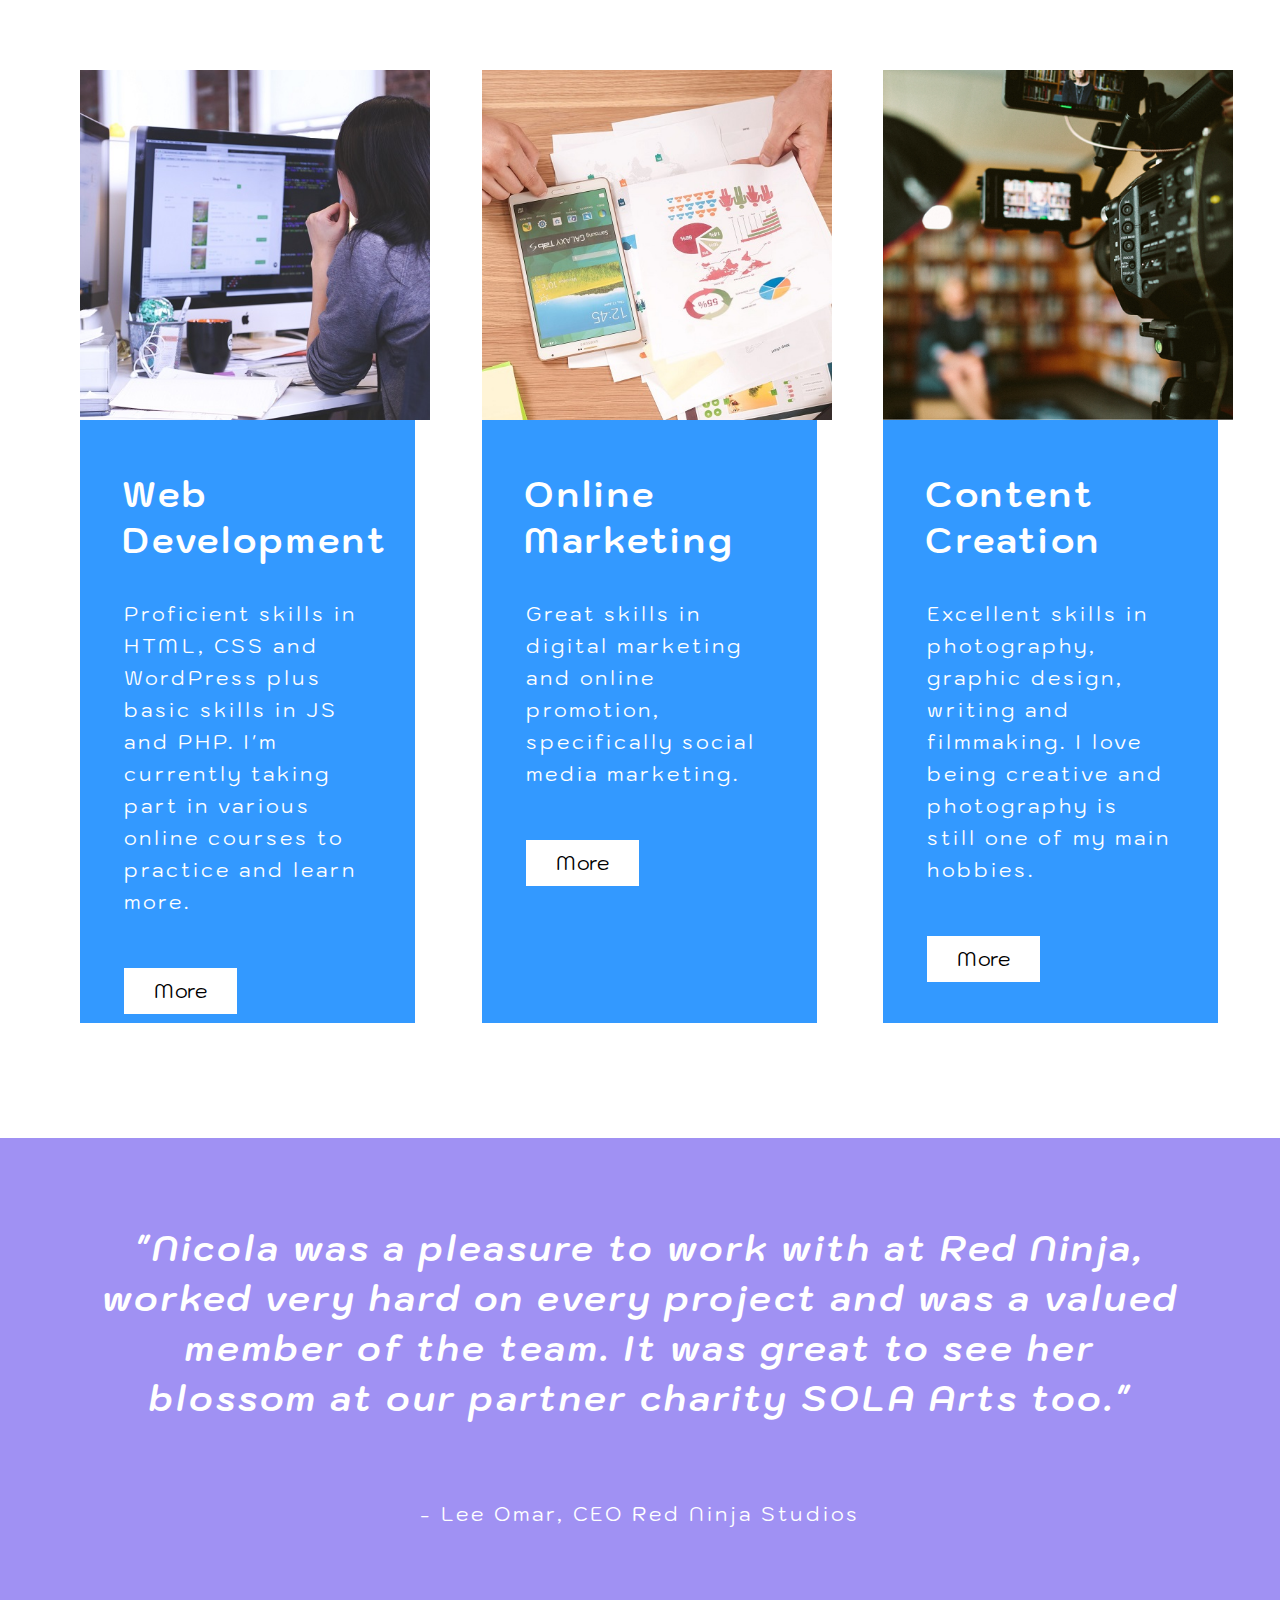
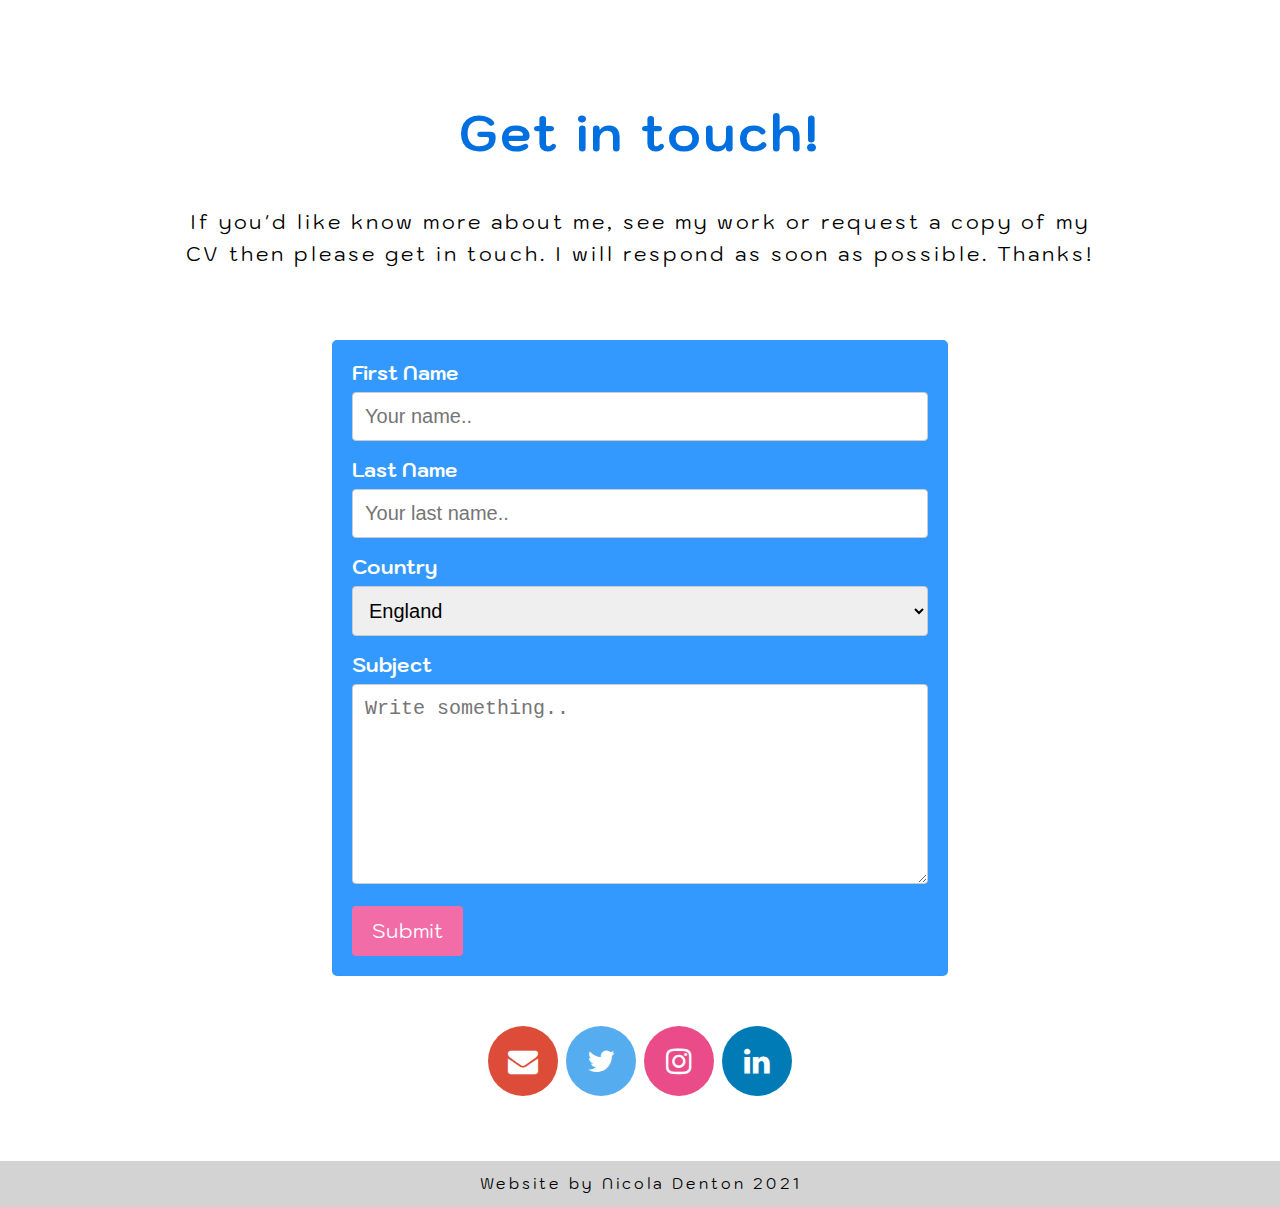
==== commit ad246fb5: "Updated links" ====
--- a/index.html
+++ b/index.html
@@ -14,7 +14,7 @@
     <a href="index.html">Home</a>
     <a href="experience.html">Experience</a>
     <a href="education.html">Education</a>
-    <a href="volunteer.html">Volunteering</a>
+    <a href="volunteer.html">Volunteer</a>
     <a href="interests.html">Interests</a>
     <a href="contact.html">Contact</a>
     <a href="javascript:void(0);" class="icon" onclick="myFunction()">
@@ -39,7 +39,7 @@
         <li><a href="index.html">Home</a></li>
         <li><a href="experience.html">Experience</a></li>
         <li><a href="education.html">Education</a></li>
-        <li><a href="voluntary.html">Volunteer Work</a></li>
+        <li><a href="voluntary.html">Volunteer</a></li>
         <li><a href="interests.html">Interests</a></li>
         <li><a href="contact.html">Contact</a></li>
     </ul>
@@ -85,7 +85,7 @@
     <div id="can_do_2">
         <h3>Online Marketing</h3>
         <p>Great skills in digital marketing and online promotion, specifically social media marketing.<br>
-        <button>More</button></p>
+        <button onclick="document.location='experience.html'">More</button></p>
     </div>
     </div>
     <div class="can_do_column">
@@ -93,7 +93,7 @@
     <div id="can_do_3">
         <h3>Content Creation</h3>
         <p>Excellent skills in photography, graphic design, writing and filmmaking. I love being creative and photography is still one of my main hobbies.<br>
-        <button>More</button></p>
+        <button onclick="document.location='experience.html'">More</button></p>
     </div>
         </div>
 </div>
@@ -148,4 +148,4 @@
 
 
 </body>
-</html>+</html>
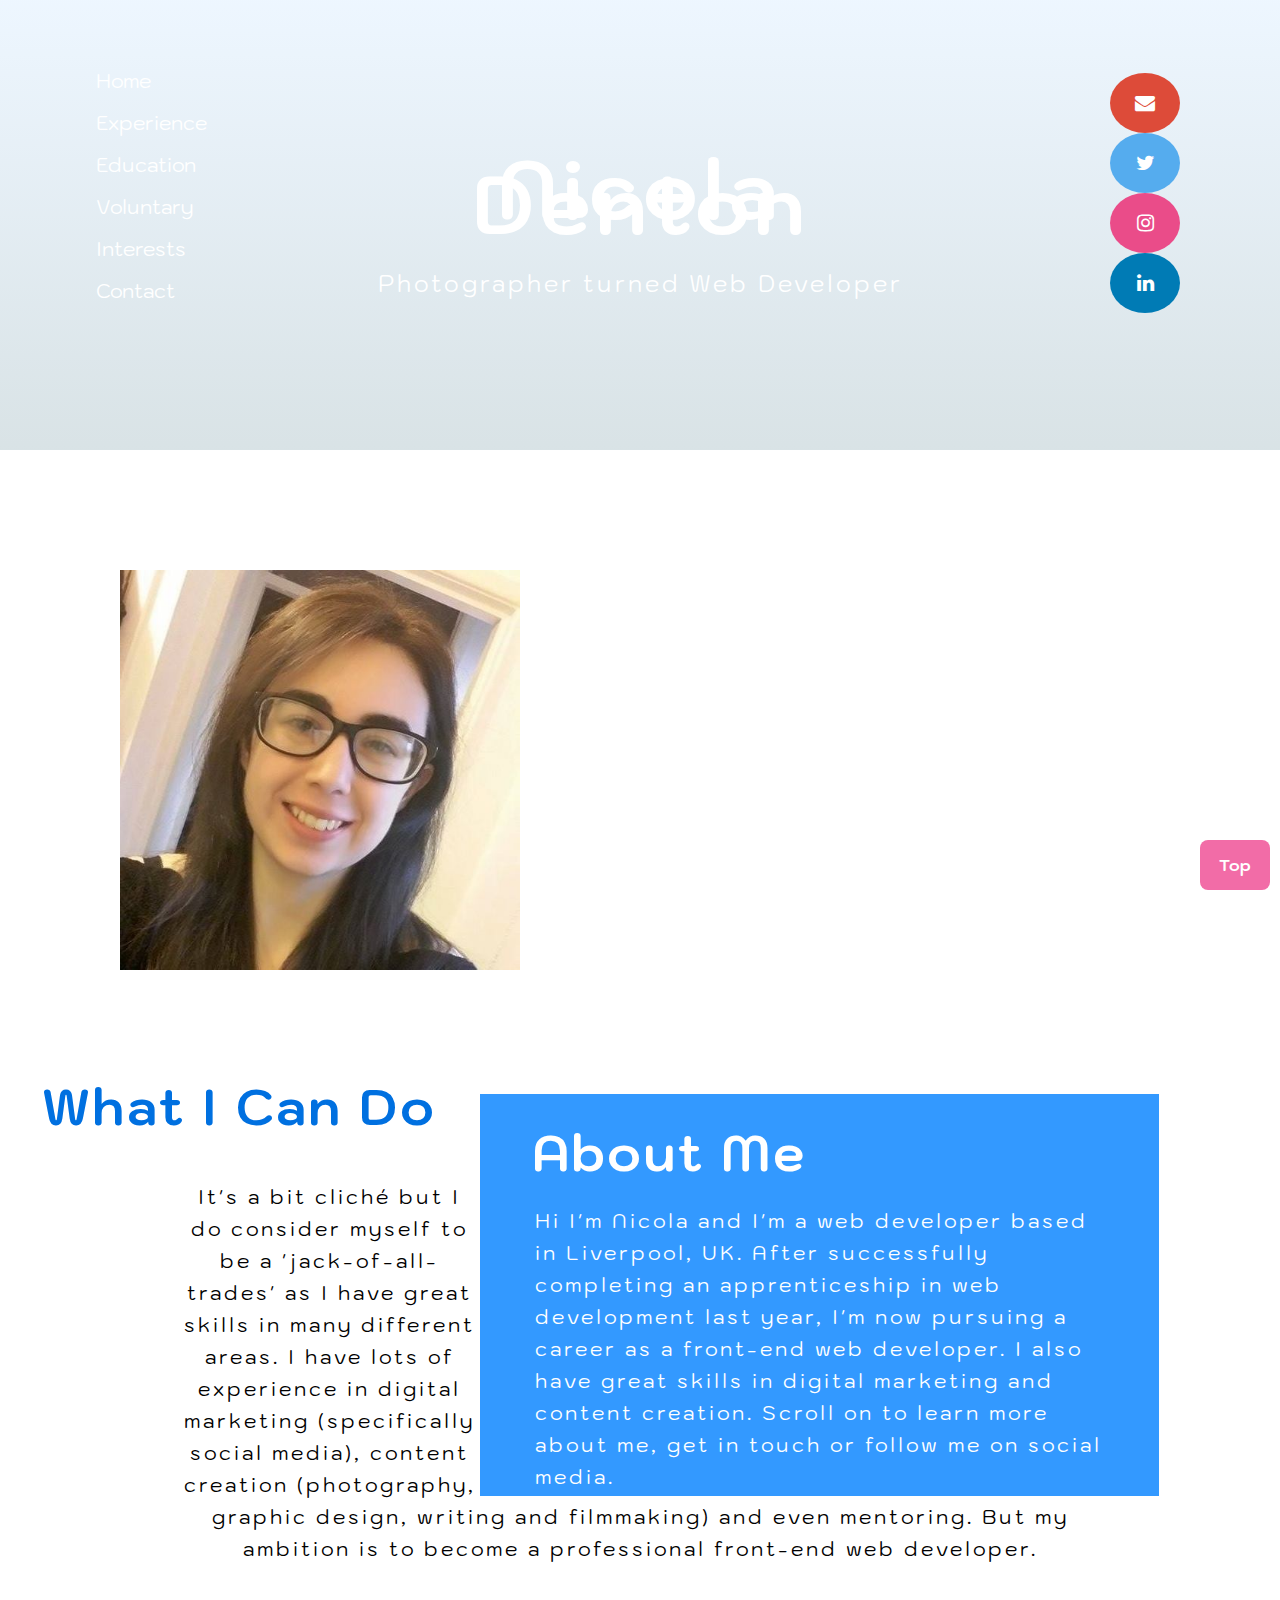
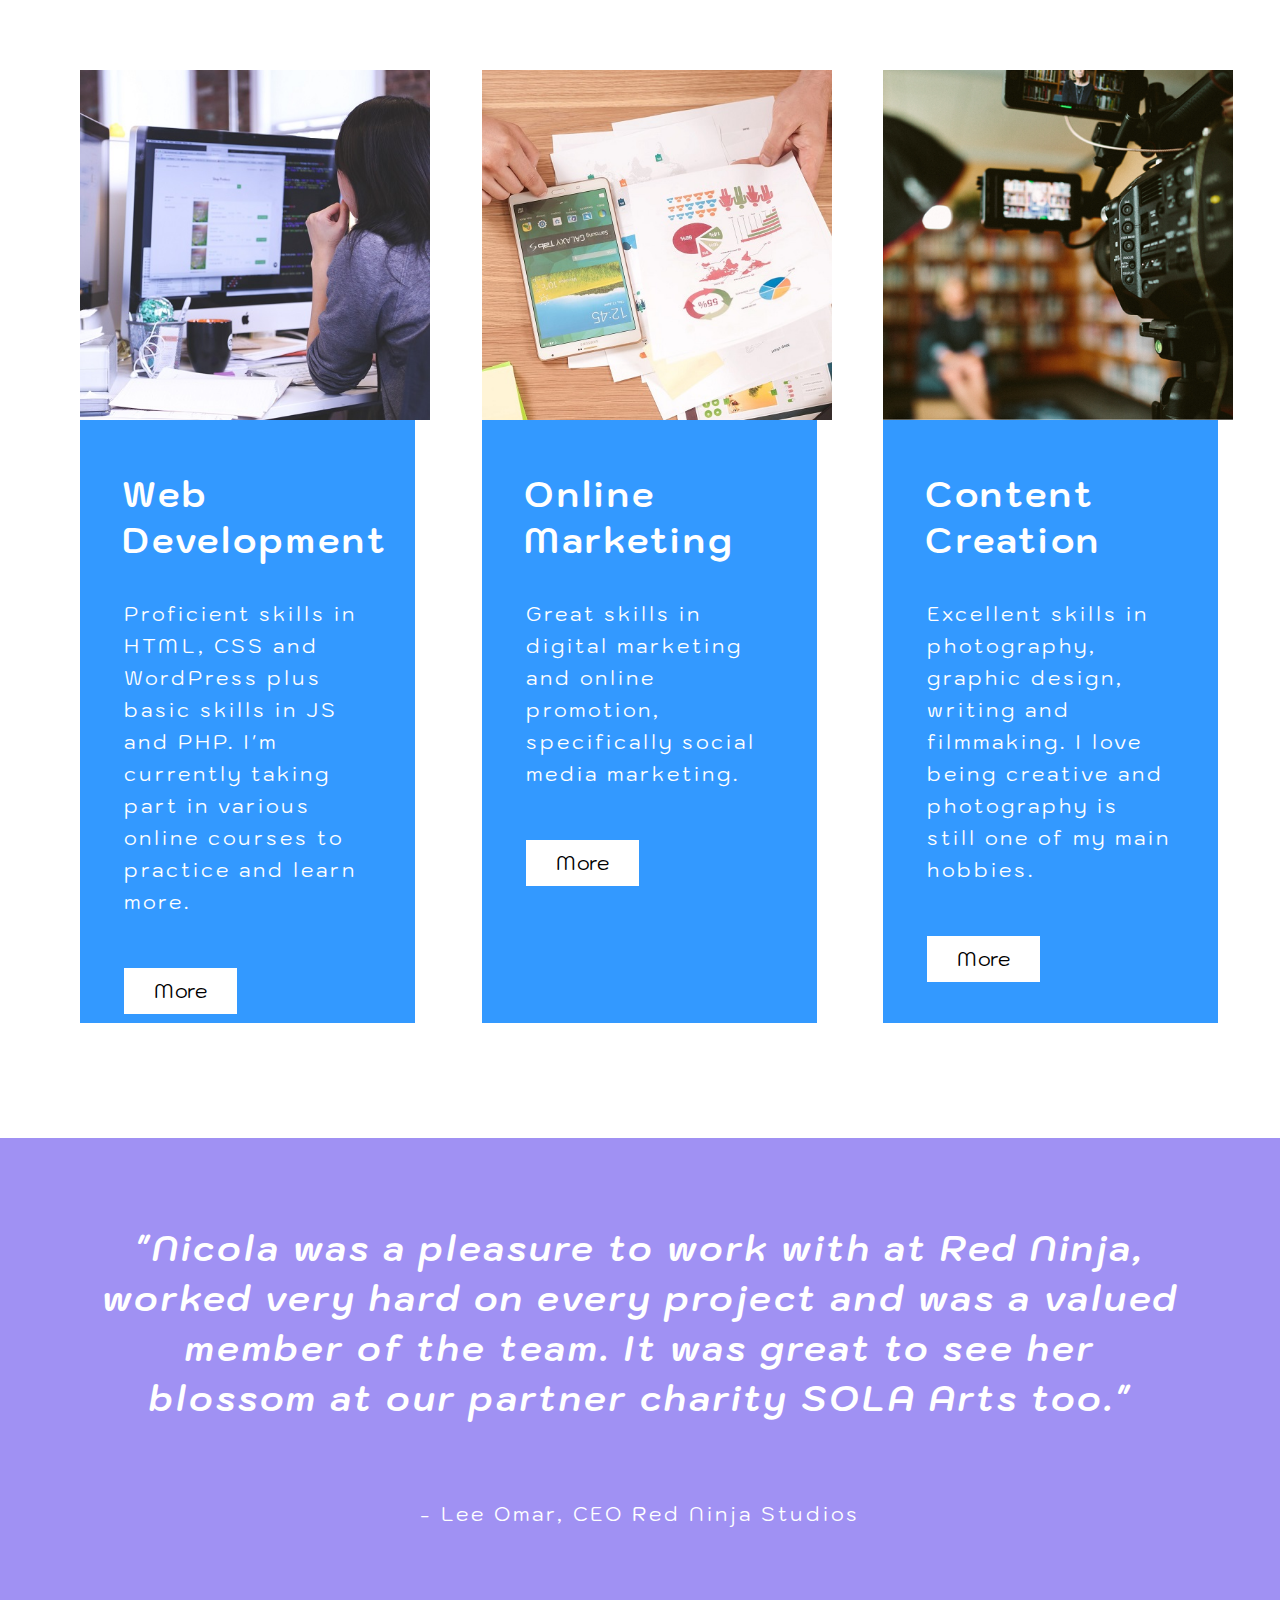
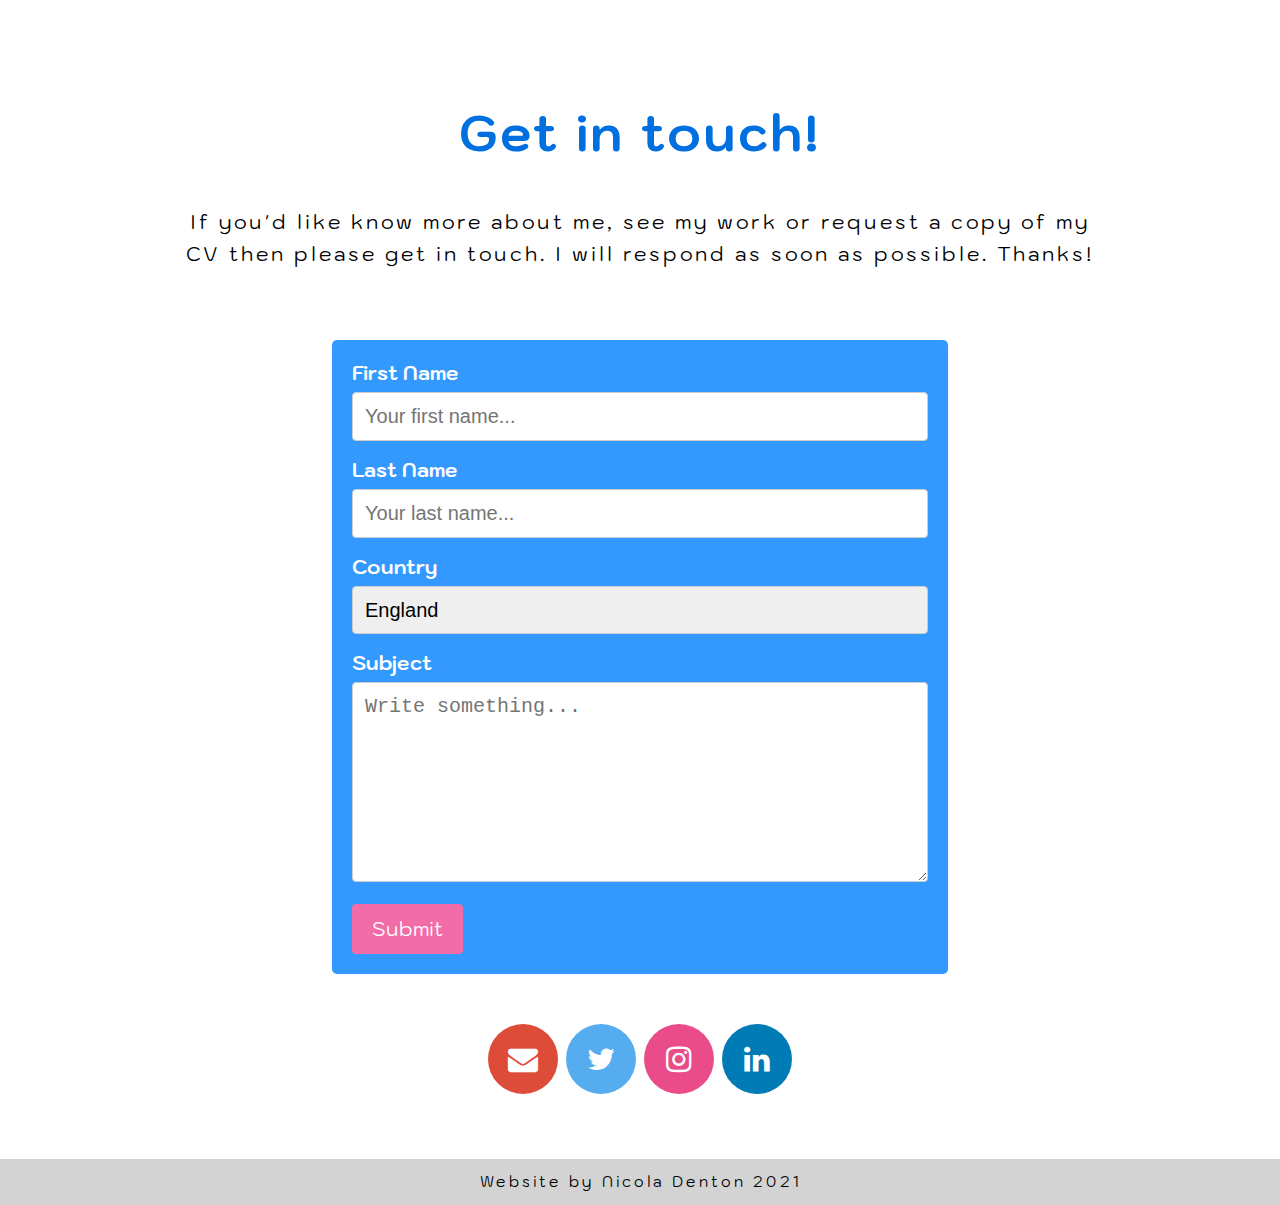
==== commit 1affbe4a: "Update index.html" ====
--- a/index.html
+++ b/index.html
@@ -14,7 +14,7 @@
     <a href="index.html">Home</a>
     <a href="experience.html">Experience</a>
     <a href="education.html">Education</a>
-    <a href="volunteer.html">Volunteer</a>
+    <a href="volunteer.html">Voluntary</a>
     <a href="interests.html">Interests</a>
     <a href="contact.html">Contact</a>
     <a href="javascript:void(0);" class="icon" onclick="myFunction()">
@@ -39,7 +39,7 @@
         <li><a href="index.html">Home</a></li>
         <li><a href="experience.html">Experience</a></li>
         <li><a href="education.html">Education</a></li>
-        <li><a href="voluntary.html">Volunteer</a></li>
+        <li><a href="volunteer.html">Voluntary</a></li>
         <li><a href="interests.html">Interests</a></li>
         <li><a href="contact.html">Contact</a></li>
     </ul>
@@ -113,10 +113,10 @@
     <form action="action_page.php">
 
         <label for="fname">First Name</label>
-        <input type="text" id="fname" name="firstname" placeholder="Your name..">
+        <input type="text" id="fname" name="firstname" placeholder="Your first name...">
 
         <label for="lname">Last Name</label>
-        <input type="text" id="lname" name="lastname" placeholder="Your last name..">
+        <input type="text" id="lname" name="lastname" placeholder="Your last name...">
 
         <label for="country">Country</label>
         <select id="country" name="country">
@@ -128,7 +128,7 @@
         </select>
 
         <label for="subject">Subject</label>
-        <textarea id="subject" name="subject" placeholder="Write something.." style="height:200px"></textarea>
+        <textarea id="subject" name="subject" placeholder="Write something..." style="height:200px"></textarea>
 
         <input type="submit" value="Submit">
 
--- a/stylesheet3.css
+++ b/stylesheet3.css
@@ -549,7 +549,7 @@
     .hero-text {
         line-height: 20px;
         top: 48%;
-        width: 83%;
+        width: 90%;
     }
     .hero-text h1 {
         font-size: 50px!important;
@@ -723,6 +723,8 @@
         margin-bottom: 50px;
     }
 
+}
 
-
-}+.container, input[type=submit]:hover, input[type=submit], input[type=text], select, textarea, button {
+    -webkit-appearance: none;
+}
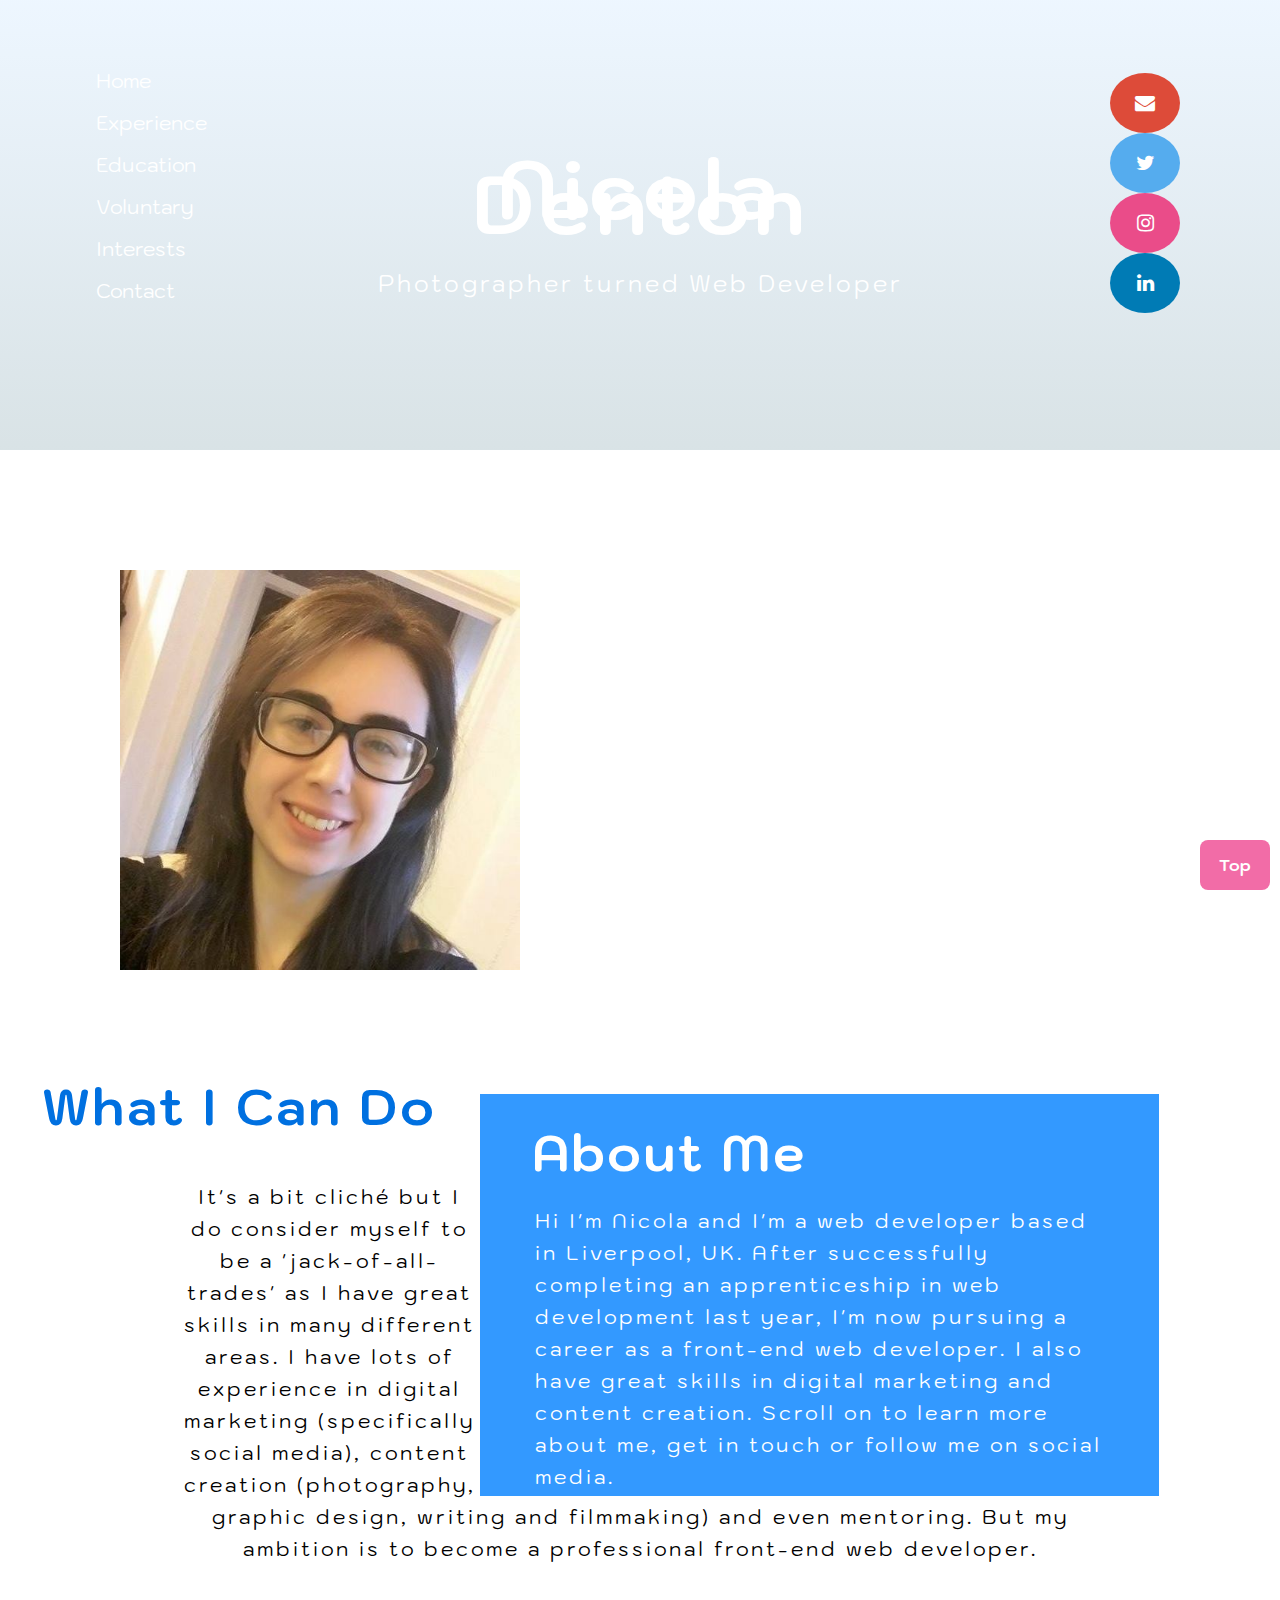
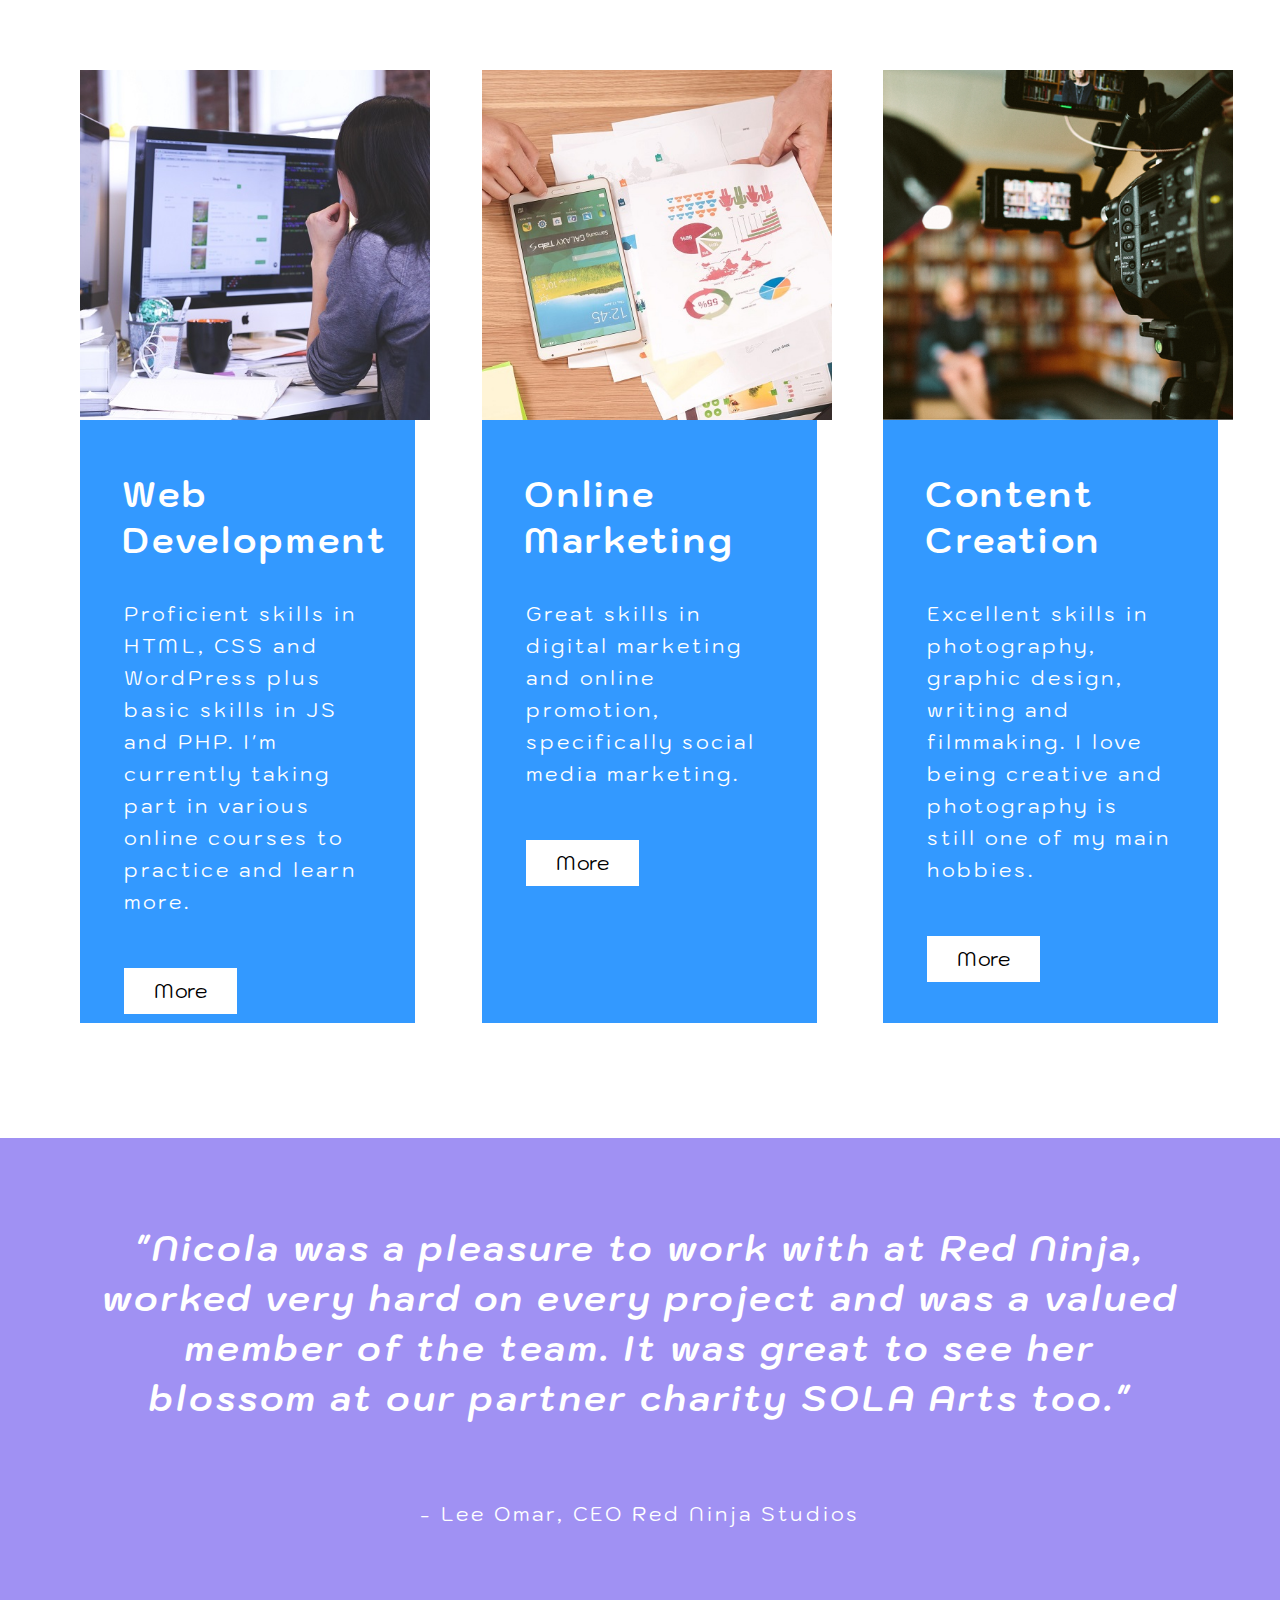
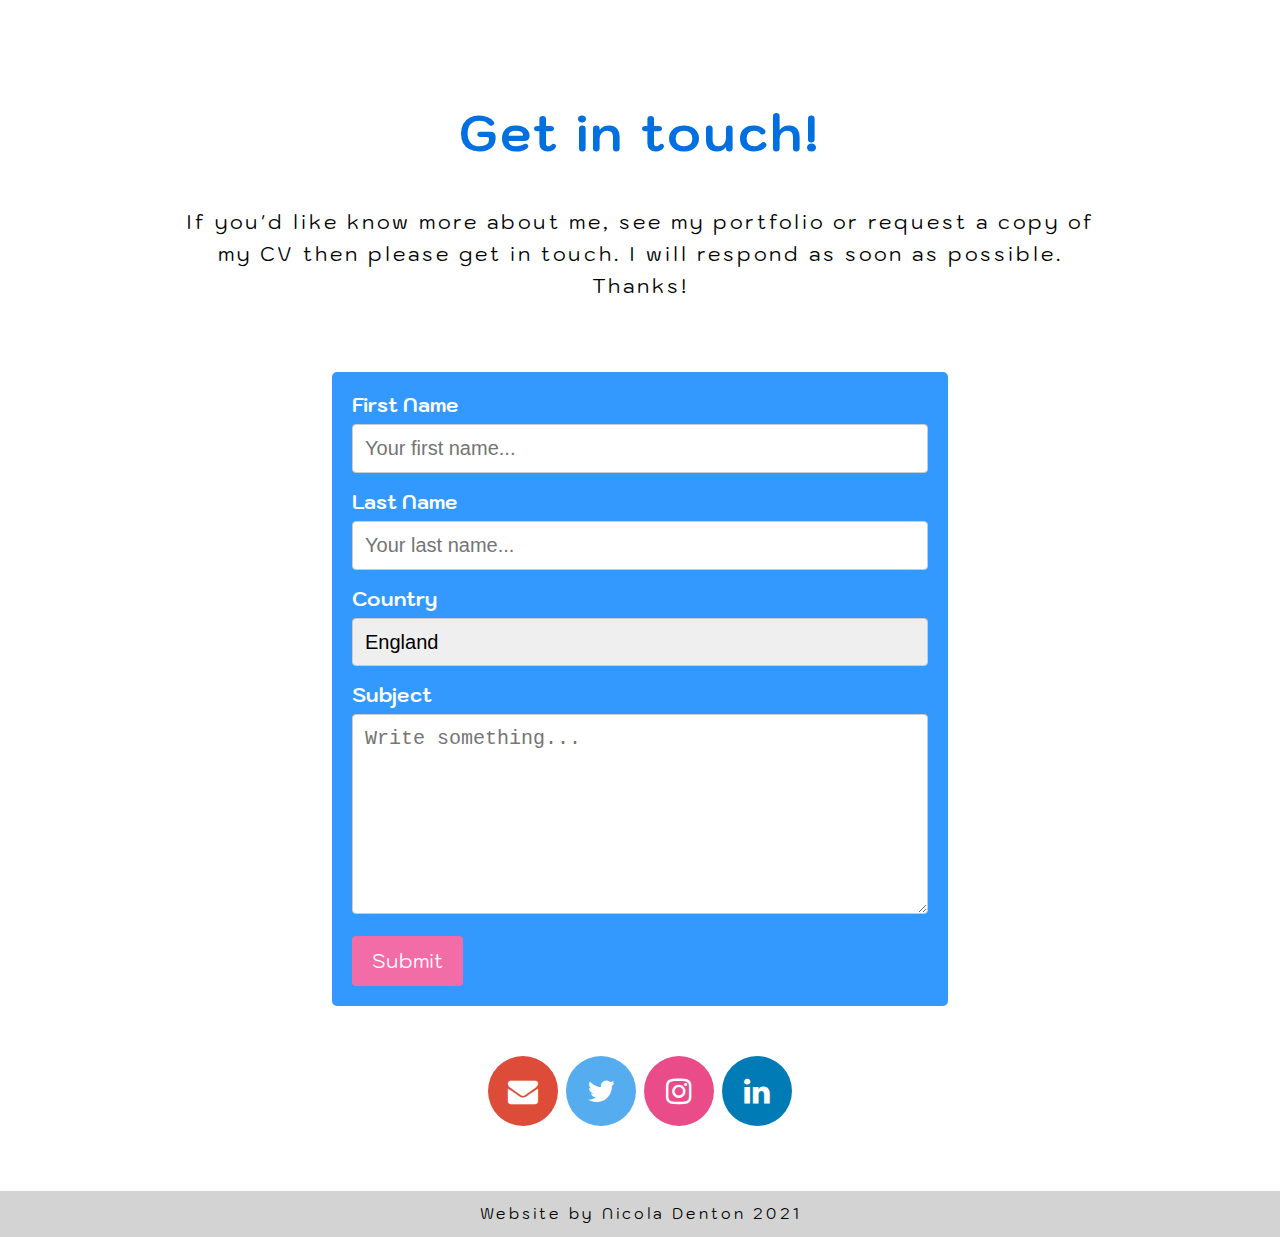
==== commit 360ccc80: "Added portfolio bit" ====
--- a/index.html
+++ b/index.html
@@ -106,7 +106,7 @@
 
 <div id="home_contact">
     <h2>Get in touch!</h2>
-    <p>If you'd like know more about me, see my work or request a copy of my CV then please get in touch. I will respond as soon as possible. Thanks!</p>
+    <p>If you'd like know more about me, see my portfolio or request a copy of my CV then please get in touch. I will respond as soon as possible. Thanks!</p>
 </div>
 
 <div class="container">
